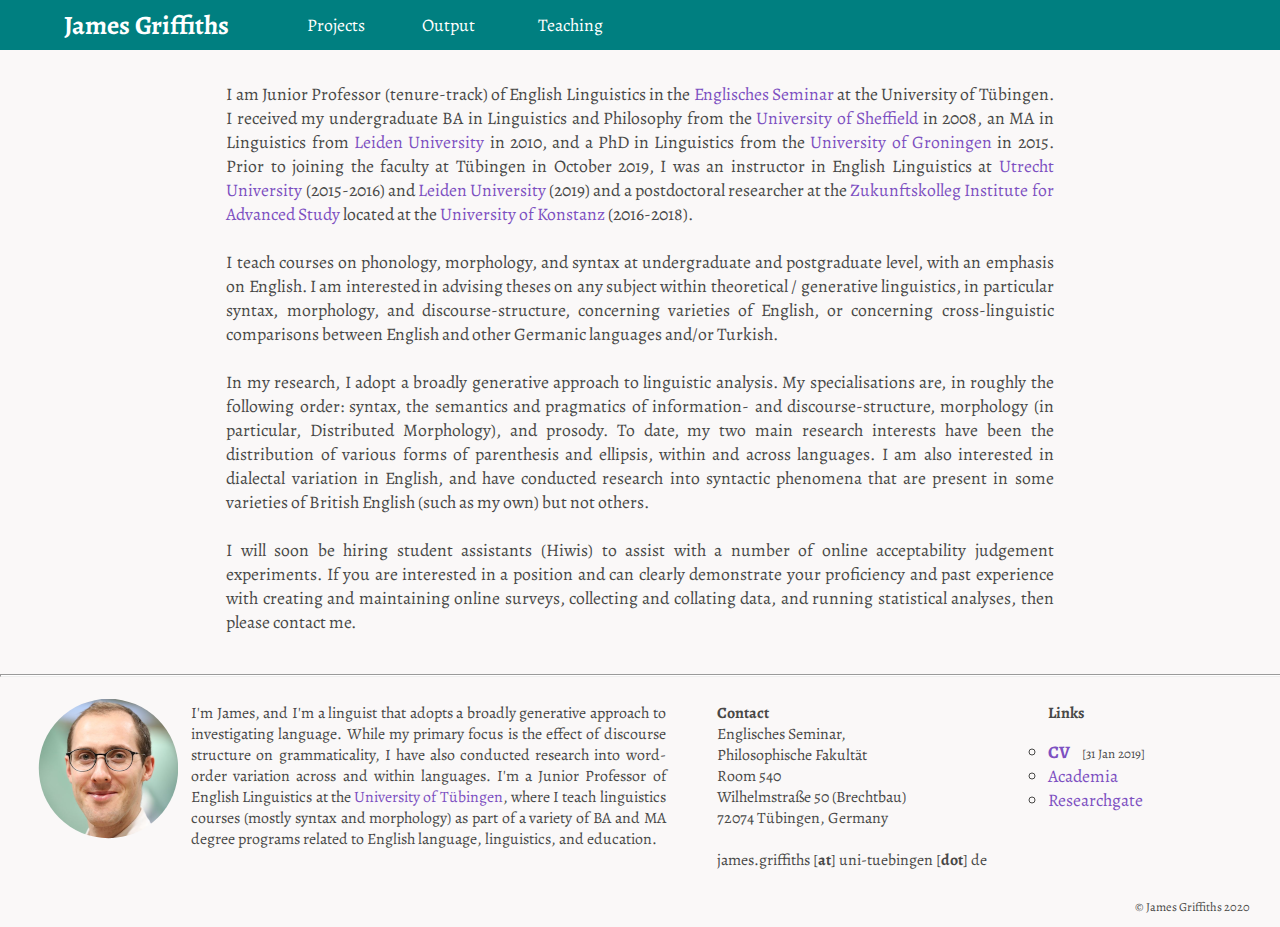
==== index.html @ 4652fc6c "Add files via upload" ====
<!DOCTYPE html>
<html>
<head>
<link rel='shortcut icon' href='favicon.ico' type='image/x-icon'/>

<script src="https://ajax.googleapis.com/ajax/libs/jquery/1.11.3/jquery.min.js"></script>
<script>
$(document).ready(function(){
$(".link").click(function()
{
if($('#'+$(this).attr('name')).is(':visible')){} 
else{
 $('div#container div').hide("slide");
    $('#'+$(this).attr('name')).show("slide"); window.scroll(0,$(this).offset().top);}   
});
$(".fold").click(function()
{
if($(this).next(".unfold").is(':visible')){ $(".unfold").hide("slide"); window.scroll(0,$(this).offset().top);}
else{
	$('.unfold').hide("slide");
	$(this).next(".unfold").show("slide"); window.scroll(0,$(this).offset().top);}
});
});
</script>

<meta http-equiv="Content-Type" content="text/html; charset=iso-8859-1">	
<meta name="description" content="James Griffiths, Linguist, University of T&uuml;bingen">
<meta name="viewport" content="width=device-width, initial-scale=1.0">
<title>James Griffiths - Linguist - University of T&uuml;bingen</title>
</head>
<link href='https://fonts.googleapis.com/css?family=Alegreya' rel='stylesheet' type='text/css'>
<link href="style.css" rel="stylesheet" type="text/css">
<body>

<div id="header">
	<div class="column name"><a class='link' name='intro' style="cursor:pointer"><b>James Griffiths</b></a></div>					
	<div class="column projects"><a class='link' name='projects' style="cursor:pointer">Projects</a></div>			
	<div class="column output"><a class="link" name='output' style="cursor:pointer">Output</a></div>
	<div class="column teaching"><a class='link' name='teaching' style="cursor:pointer">Teaching</a></div>	

</div> 

<div id="container">

<div id="intro">
<table height="50" cellpadding="10" width="70%" align="center">
	<tr>
		<td>
<p>
I am Junior Professor (tenure-track) of English Linguistics in the <a class="sup" href="https://uni-tuebingen.de/fakultaeten/philosophische-fakultaet/fachbereiche/neuphilologie/englisches-seminar/" target="_blank">Englisches Seminar</a> at the University of T&uuml;bingen. I received my undergraduate BA in Linguistics and Philosophy from the <a  class="sup" href="https://www.sheffield.ac.uk/english" target="_blank">University of Sheffield</a> in 2008, an MA in Linguistics from <a class="sup" href="https://www.universiteitleiden.nl/en/humanities/leiden-university-centre-for-linguistics" target="_blank">Leiden University</a> in 2010, and a PhD in Linguistics from the <a class="sup" href="https://www.rug.nl/research/clcg/" target="_blank">University of Groningen</a> in 2015. Prior to joining the faculty at T&uuml;bingen in October 2019, I was an instructor in English Linguistics at <a class="sup" href="https://www.uu.nl/en/research/languages-and-cultures/english-language-and-culture" target="_blank">Utrecht University</a> (2015-2016) and <a class="sup" href="https://www.universiteitleiden.nl/en/humanities/leiden-university-centre-for-linguistics" target="_blank">Leiden University</a> (2019) and a postdoctoral researcher at the <a class="sup" href="https://www.uni-konstanz.de/zukunftskolleg/" target="_blank">Zukunftskolleg Institute for Advanced Study</a> located at the <a class="sup" href="https://www.ling.uni-konstanz.de/en/" target="_blank">University of Konstanz</a> (2016-2018).
<br><br>
I teach courses on phonology, morphology, and syntax at undergraduate and postgraduate level, with an emphasis on English. I am interested in advising theses on any subject within theoretical / generative linguistics, in particular syntax, morphology, and discourse-structure, concerning varieties of English, or concerning cross-linguistic comparisons between English and other Germanic languages and/or Turkish.
<br><br>
In my research, I adopt a broadly generative approach to linguistic analysis. My specialisations are, in roughly the following order: syntax, the semantics and pragmatics of information- and discourse-structure, morphology (in particular, Distributed Morphology), and prosody. To date, my two main research interests have been the distribution of various forms of parenthesis and ellipsis, within and across languages. I am also interested in dialectal variation in English, and have conducted research into syntactic phenomena that are present in some varieties of British English (such as my own) but not others.
<br><br>
I will soon be hiring student assistants (Hiwis) to assist with a number of online acceptability judgement experiments. If you are interested in a position and can clearly demonstrate your proficiency and past experience with creating and maintaining online surveys, collecting and collating data, and running statistical analyses, then please contact me.
</p>
		</td>
	</tr>
</table>
</div>

<div id="projects" style="display:none;">
<table height="50" cellpadding="10" width="70%" align="center">
	<tr>
		<td>
			<p>My published work is listed by topic below, and chronologically in the [<a class="link" name="output" style="cursor:pointer;"><b>Output</b></a>] section. <br>Comments on any uploaded material are always appreciated!</p>	
		<ul>
			<li>
			<p class="fold"><a>Appositives and discourse structure</a></p>
			<div class="unfold">
			<p>In my PhD thesis, I argued that appositives should not be treated as pragmatically distinct from their host clauses: they are neither conventionally implied nor convey inherent appositivity. I suggested instead that the interaction of discourse-update mechanisms and conversational time gives the false impression that appositives inherently "impose" themselves on the discourse. 
				This work was also presented at the <i>Redrawing Pragmasemantic Borders</i> conference in Groningen, and written up in an abbreviated form with <a class="sup" href="http://www.let.rug.nl/dvries/" target="_blank">Mark de Vries</a> (U Groningen).</p>
			<hr>
			<p class="ref"><b>Griffiths, J</b>. 2015. <a class="sup" href="https://www.rug.nl/research/portal/publications/on-appositives(100cf213-6ff2-4e5b-a9f5-53d64be88304).html" target="_blank"><i>On appositives</i></a>. Doctoral dissertation, University of Groningen. Utrecht: LOT Dissertation Series, no.389.</p>
			<p class="ref"><b>Griffiths, J</b>. <a class="sup" href="pragsem_griffiths.pdf" target="_blank">Appositives, two-utterance monologues, and different kinds of meaning</a>. Paper presented at <i>Redrawing Pragmasemantic Borders</i>. Groningen, March 2015.</p>
			<p class="ref"><b>Griffiths, J</b>. & <a class="sup" href="http://www.let.rug.nl/~dvries/" target="_blank">M. de Vries</a>. 2014. <a class="sup" href="https://www.academia.edu/10158697/Parenthesis_and_presupposition_in_discourse" target="_blank">Parenthesis and presupposition in discourse</a>. <i>Linguistics in the Netherlands</i> 31: 39-52.</p>
			<br>
			</div>
			</li>
		
			<li>
			<p class="fold"><a>Dialectal variation in English</a></p>
			<div class="unfold">
			<p>Since 2015, <a class="sup" href="http://www.craigsailor.net/" target="_blank">Craig Sailor</a> (U Troms&oslash;) and I have been investigating <i>prepositional object gaps</i> (POGs), a previously unreported English phenomenon that is only observed in certain British English dialects:</p> 
			<p class="ex">Canals always have bridges across _ in the Netherlands.</p>
			<p>The results of our preliminary investigations of this construction are reported in the work listed below. A more definitive syntactic analysis of POGs, which concludes that POGs arise from A-movement of the possessor (<i>canals</i> in the example above), is expected to be submitted for review in spring 2019.</p>
			<hr>
			<p class="ref"><b>Griffiths, J</b>. & <a class="sup" href="http://www.craigsailor.net/" target="_blank">C. Sailor</a>. 2015. <a class="sup" href="pobj_LIN_offprint.pdf" target="_blank">Prepositional object gaps in British English</a>. <i>Linguistics in the Netherlands</i> 32, 63-74.</p>
			<p class="ref"><a class="sup" href="http://www.craigsailor.net/" target="_blank">Sailor, C.</a> & <b>J. Griffiths</b>. 2017. <a class="sup" href="LSA_POGs.pdf" target="_blank">PPs with gaps in</a>. Paper presented at the <i>91st annual meeting of the Linguistic Society of America</i>. Austin, Jan 2017.</p>
			<p class="ref"><b>Griffiths, J</b> & <a class="sup" href="http://www.craigsailor.net/" target="_blank">C. Sailor</a>. <a class="sup" href="LAGB[final].pptx" target="_blank">PPs with gaps in</a>. Paper presented at the <i>Annual Meeting of Linguistics Association of Great Britain</i>, 2015. London, Sept 2015.</p>
			<br>
			</div>
			</li>
			
			<li>
			<p class="fold"><a>Ellipsis licensing via Spec-Head agreement<font size="2">&nbsp;&nbsp;&nbsp;&nbsp;[recent]</font></a></p>
			<div class="unfold">
			<p><a class="sup" href="http://www.nytud.hu/depts/tlp/mden_dikken/index.html" target="_blank">Marcel Den Dikken</a> and I conducted research into verb phrase ellipsis in English and uncovered novel data from rebinding configurations and from copular inversion, locative inversion, and <i>there</i>-existential constructions which support the once-popular proposal &mdash; most forcefully defended in Lobeck 1995 &mdash; that certain types of ellipsis must be syntactically licensed via the establishment of an agreement relation between an ellipsis-licensing head and a phrase in its specifier. The article that presents our results is currently under review for the OUP volume <i>The derivational timing of ellipsis</i>.</p>
			<hr>
			<p class="ref"><a class="sup" href="http://www.nytud.hu/depts/tlp/mden_dikken/index.html" target="_blank">Den Dikken, M.</a> & <b>J. Griffiths</b>. 2018. Ellipsis and spec-head agreement. Under review for G. G&uuml;ne&#351; & A. Lipt&aacute;k (eds.), <i>The derivational timing of ellipsis</i> (Oxford Studies in Theoretical Linguistics). Oxford: Oxford University Press.</p>
			<br>
			</div>
			</li>

			<li>
			<p class="fold"><a>Fragments and PF-deletion</a></p>
			<div class="unfold">
			<p>Adopting the predominant 'silent structure' approach to fragmentary responses, <a class="sup" href="http://www.hum.leiden.edu/lucl/organisation/members/liptakak.html" target="_blank">Anik&oacute; Lipt&aacute;k</a> (U Leiden) and I argued against <a class="sup" href="http://home.uchicago.edu/merchant/pubs/fragments.pdf" target="_blank">Merchant's (2004)</a> analysis of declarative fragments as targeting a distinct functional projection to their <i>wh</i>-counterparts. Instead, we showed that (i) island effects &mdash; which motivated Merchant's original distinction &mdash; track contrastivity, and that (ii) an analysis that invokes LF parallelism captures the relevant data in simpler manner.</p>
			<p><a class="sup" href="http://www.let.rug.nl/dvries/" target="_blank">Mark de Vries</a> (U Groningen) and I also used the silent structure approach to fragmentary responses to support the hypothesis that appositive relative clauses are syntactically connected to their host clauses. Our argument, which was outlined in an <i>LI</i> squib, revolved around the distribution of fragment answers to which appositive relative clauses attach:</p>
			<table style="font-style:italic;padding-right:10px">
			<tr><td width="30px"></td>	<td>A:</td>	<td>Whose computer did Mary use?</td></tr>
			<tr><td width="30px"></td>	<td>B:</td>	<td>John's, which crashes all the time.</td></tr>
			</table>
			<hr>
			<p class="ref"><b>Griffiths, J</b>. & <a class="sup" href="http://www.let.rug.nl/~dvries/" target="_blank">M. de Vries</a>. 2019.  <a class="sup" href="http://ling.auf.net/lingbuzz/003553" target="_blank">Parenthesis: syntactic integration or orphanage? A rejoinder to Ott 2016</a>. <i>Linguistic Inquiry</i> 50(3): 609-629.</p>
			<p class="ref"><b>Griffiths, J</b>. & <a class="sup" href="http://www.hum.leiden.edu/lucl/organisation/members/liptakak.html" target="_blank">A. Lipt&aacute;k</a>. 2014. <a class="sup" href="https://www.researchgate.net/publication/263510848_Contrast_and_Island_Sensitivity_in_Clausal_EllipsisContrast" target="_blank">Contrast and island sensitivity in clausal ellipsis</a>. <i>Syntax</i> 17(3): 189-234.</p>
			<p class="ref"><b>Griffiths, J</b>. & <a class="sup" href="http://www.let.rug.nl/~dvries/" target="_blank">M. de Vries</a>. 2013. <a class="sup" href="https://www.researchgate.net/publication/264595530_The_Syntactic_Integration_of_Appositives_Evidence_from_Fragments_and_Ellipsis" target="_blank">The syntactic integration of appositives: evidence from fragments and ellipsis</a>. <i>Linguistic Inquiry</i> 44(2): 332-344.</p>
			<p class="ref"><b>Griffiths, J</b>. & <a class="sup" href="http://www.hum.leiden.edu/lucl/organisation/members/liptakak.html">A. Lipt&aacute;k</a>. <a class="sup" href="FragmentsandislandsNov11.ppt" target="_blank">Contrastivity in island repair: an argument for parallelism</a>. Paper presented at <i>Islands in Contemporary Linguistic Theory</i>. Vitoria-Gasteiz, Nov 2011.<font size="2">&nbsp;&nbsp;&nbsp;&nbsp;[<a class="sup" href="http://www.youtube.com/watch?v=Dw1vQiSUrcg/" target="_blank">video!</a>]</font></p>
			<br>
			</div>
			</li>

			<li>
			<p class="fold"><a>History of generative linguistics</a><font size="2">&nbsp;&nbsp;&nbsp;&nbsp;[recent]</font></p>
			<div class="unfold">
			<p>I have recently put my ongoing interest in the history and development of generative linguistics to good use by contributing a short chapter on the enduring discoveries of generative syntax to an edited volume on Chomsky's legacy. This work was conducted jointly with <a class="sup" href="https://www.lisacheng.nl/" target="_blank">Lisa Cheng</a>.</p>
			<hr>
			<p class="ref"><a class="sup" href="https://www.lisacheng.nl/" target="_blank">Cheng, L. L.-S.</a> & <b>J. Griffiths</b>. 2020. The enduring discoveries of generative syntax. To appear in T. Lohndal (ed.), <i>Blackwell Companion to Chomsky</i>. Oxford: Wiley-Blackwell.</p>
			<br>
			</div>
			</li>

			<li>
			<p class="fold"><a>MaxElide</a><font size="2">&nbsp;&nbsp;&nbsp;&nbsp;[recent]</font></p>
			<div class="unfold">
			<p>As part of my European Commission-funded postdoctoral project <i>Fragments of discourse</i> (Marie Curie COFUND), I have conducted research that shows that there exist no transderivational constraints that conspire to favour the ellipsis of larger domains over the ellipsis of smaller ones. I have demonstrated that analyses that suggest otherwise (i.e. theories which adopt a 'MaxElide' rule) both over and undergenerate elliptical utterances. I claim that so-called 'MaxElide effects' are reflexes of straightforward semantic licensing effects on ellipsis, which renders any appeal to a MaxElide rule unnecessary. This research highlights the need to distinguish between the identity conditions on clausal ellipsis (sluicing, fragments) and other forms of ellipsis (verb phrase ellipsis, nominal ellipsis, etc.)</p>
			<hr>
			<p class="ref"><b>Griffiths, J</b>. 2019. <a class="sup" href="http://ling.auf.net/lingbuzz/003840" target="_blank">Beyond MaxElide: An investigation of A'-movement from elided phrases</a>. <i>Linguistic Inquiry</i> 50(3): 571-607.</p>
			<p class="ref"><b>Griffiths, J</b>. 2019. <a class="sup" href="https://septentrio.uit.no/index.php/nordlyd/article/view/4193" target="_blank">Revisiting rebinding: An alternative to MaxElide</a>. <i>Nordlyd</i> 43(1): 31-34. <i>GLOW Short Report Proceedings</i>.</p>
			<p class="ref"><b>Griffiths, J</b>. 2017. <a class="sup" href="Maxelide_glow_40.pdf" target="_blank">Beyond MaxElide: A&#8242;-extraction from ellipsis sites</a>. Paper presented at the <i>Generative Linguistics in the Old World (GLOW) 40</i>. Leiden, March 2017.</p>
			<br>
			</div>
			</li>
				
			<li><p class="fold"><a>Parenthetical verbs</a></p> 
			<div class="unfold">
			<p>During my PhD, I explored the extent to which the discursive function of <i>Parenthetical Verb Constructions</i>, such as <i>I think</i> in <i>'John, I think, will be late'</i>), is a reflection of their syntax.</p> 
			<p>I concluded that the differing functions of the PVCs in the examples below &mdash; i.e. as having an interpretative effect on the whole host clause in the first example, but only on a subconstituent in the second &mdash; arise from the fact that the two sentences fit radically different syntactic schemata.</p> 
			<p class="ex">John is, I think, going to Chicago.</p>
			<p class="ex">John is going to I think Chicago.</p>
			<p>I claimed that the first PVC is merely a disjunct insertion, while the second PVC is actually a reduced 'Horn-Amalgam':</p>
			<p class="ex">John is going to I think (it is) Chicago.</p>
			<p>In similar research, I concluded that the dissimilar syntactic schemata attributed to <i>comment</i> and <i>report</i> PVCs since <a class="sup" href="https://books.google.nl/books?hl=en&lr=&id=JsWBAh08nLsC&oi=fnd&pg=PA169&dq=tanya+reinhart+essays+on+deixis&ots=VOECnLGU_o&sig=rxa4p-dWmvZfEWJe6lGEr_mFCno#v=onepage&q=tanya%20reinhart%20essays%20on%20deixis&f=false" target="_blank">Reinhart (1982)</a> are unnecessary, and that the differing properties displayed by these utterances can instead be attributed to the interaction between deixis-shift and the (non-)demonstrative illocutionary force borne by the host clauses.</p>
			<p class="ex">Bob will, I think, get the job.</p>
			<p class="ex">He will, thought Bob to himself, get the job.</p>
			<hr>
			<p class="ref"><b>Griffiths, J</b>. 2015. <a class="sup" href="http://ling.auf.net/lingbuzz/002163" target="_blank">Parenthetical verb constructions, fragment answers, and constituent modification</a>. <i>Natural Language and Linguistic Theory</i> 33(1): 191-229.</p>
			<p class="ref"><b>Griffiths, J</b>. 2015. <a class="sup" href="https://www.academia.edu/4037980/Speaker_and_quote_reduced_parenthetical_clauses" target="_blank">Speaker and quote reduced parenthetical clauses</a>. In S. Schneider, J. Glikman & M. Azanzi (eds.), <i>Parenthetical Verbs</i>. De Gruyter Linguistische Arbeiten 557. Berlin: Mouton De Gruyter, 71-102.</p>
			<br>
			</div>
			</li>
				
			<li><p class="fold"><a>Reformulative apposition</a></p>
			<div class="unfold">I argued in my PhD thesis and subsequent work that reformulative appositions, such as <i>perplexes</i> in the example below, are coordinated with their anchors (i.e. <i>confusticates</i>) in a regular, low manner.</p> 
			<p class="ex">Bren confusticates, i.e. perplexes, Swantje.</p>
			<p>This conclusion opposes the 'clausal ellipsis' approach to reformulative apposition, which treats reformulative appositions as remnants in elliptical clauses. I have provided abundant evidence against this alternative approach.</p>
			<p class="ex">Bren confusticates, i.e. <del>Bren</del> perplexes <del>Swantje</del>, Swantje.<p>	
			<hr>
			<p class="ref"><b>Griffiths, J</b>. 2015. <a class="sup" href="https://www.rug.nl/research/portal/publications/on-appositives(100cf213-6ff2-4e5b-a9f5-53d64be88304).html" target="_blank"><i>On appositives</i></a>. Doctoral dissertation, University of Groningen. Utrecht: LOT Dissertation Series, no.389.</p>
			<p class="ref"><b>Griffiths, J</b>. 2015. <a class="sup" href="http://ling.auf.net/lingbuzz/002668" target="_blank">Reformulative appositions and clausal ellipsis</a>. <i>Lingua</i> 165: 70-91. [<i>pre-zombification</i>]</p>
			<p class="ref"><b>Griffiths, J</b>. <a class="sup" href="two_types_apps_handout.pdf" target="_blank">Two types of apposition</a>. Paper presented at <i>Outside the clause</i>. Vienna, July 2014.</p>
			<br>
			</div>
			</li>
			
			<li>
			<p class="fold"><a>Reprise fragments</a><font size="2">&nbsp;&nbsp;&nbsp;&nbsp;[recent]</font></p>
			<div class="unfold">
			<p>As part of a collaborative enterprise between my postdoctoral project <i>Fragments of discourse</i> and the project <a class="sup" href="http://www.hum.leiden.edu/lucl/research/research-projects/ellipsis-licensing-beyond-syntax.html" target="blank"><i>Ellipsis licensing beyond syntax</i></a> (hosted at U Leiden), <a class="sup" href="http://www.hum.leiden.edu/lucl/organisation/members/gunesg.html" target="_blank">G&uuml;liz G&uuml;ne&#351</a>, <a class="sup" href="http://www.hum.leiden.edu/lucl/organisation/members/liptakak.html" target="_blank">Anik&oacute; Lipt&aacute;k</a>, and I have conducted the first cross-linguistic Minimalist investigation of <i>reprise fragments</i>. 
			We show that the properties exhibited by reprise fragments can only be modelled under an 'in-situ' approach to clausal ellipsis. To account for the differing locality constraints on reprise fragments observed across languages, which offer and then defend a theory in which ellipsis is licensed by a <b>syntactically derived</b> question under discussion (QUD).</p> 
			<hr>
			<p class="ref"><b>Griffiths, J</b>, <a class="sup" href="http://www.hum.leiden.edu/lucl/organisation/members/gunesg.html" target="_blank">G&uuml;ne&#351, G.</a> and <a class="sup" href="http://www.hum.leiden.edu/lucl/organisation/members/liptakak.html" target="_blank">A. Lipt&aacute;k</a>. 2017. Echo fragments. Paper presented at <i>Workshop 6 (Approaches to Fragments and ellipsis in spoken and written English) of the 7th Biennial International Conference on the Linguistics of Contemporary English </i>. Vigo, 09/17.</p>
			<p class="ref"><b>Griffiths, J</b>, <a class="sup" href="http://www.hum.leiden.edu/lucl/organisation/members/gunesg.html" target="_blank">G&uuml;ne&#351, G.</a> and <a class="sup" href="http://www.hum.leiden.edu/lucl/organisation/members/liptakak.html" target="_blank">A. Lipt&aacute;k</a>. 2018. <a class="sup" href="reprise_frags_dgfs40.pdf" target="blank">A Minimalist approach to Reprise Fragments</a>. Paper presented at the annual meeting of the <i>Deutschen Gesellschaft f&uuml;r Sprachwissenschaft</i>. Stuttgart, 03/18.</p>
			<br>
			</div>
			</li>
			
<li>
			<p class="fold"><a>Syntactically derived QUDs</a><font size="2">&nbsp;&nbsp;&nbsp;&nbsp;[recent]</font></p>
			<div class="unfold">
			<p>As part of my European Commission-funded postdoctoral project <i>Fragments of discourse</i> (Marie Curie COFUND), I developed a theory of clausal ellipsis within the broader 'silent structure' framework that accounts for the A&prime;-movement properties of fragments without postulating that fragments themselves undergo A&prime;-movement. In an article published in <i>Glossa</i>, I motivated the idea that clausal ellipsis must be licensed by a pragmatically prominent question (a <i>QUD</i>), which is accommodated by the listener whenever the explicitly-uttered antecedent expression is not a question. Furthermore, I claimed that this accommodation procedure is syntactically determined, meaning that an implicit question Q is only available to license clausal ellipsis in a language L if Q is syntactically well-formed in L. In short, I motivate the idea that clausal ellipsis must be derived from a <b>syntactically derived QUD</b>. Adopting this idea allows one to utilise a sufficiently restricted in-situ approach to clausal ellipsis, which is superior to the standard 'move-and-delete' approach in that it avoids postulating the existence of exceptional, ellipsis-driven movement and it handles the cross-linguistic distrubution of fragments in a more flexible way.
</p>
			<hr>
			<p class="ref"><b>Griffiths, J</b>. 2019. <a class="sup" href="https://www.glossa-journal.org/articles/10.5334/gjgl.653/" target="_blank">A Q-based approach to clausal ellipsis: Deriving the preposition stranding and island sensitivity generalisations without movement</a>. <i>Glossa: A Journal of General Linguistics</i>, 4(1), 12. doi.org/10.5334/gjgl.653</p>
			<br>
			</div>
			</li>

			<li><p class="fold"><a>Turkish <i>ki</i></a></p>
			<div class="unfold"><p><a class="sup" href="http://www.hum.leiden.edu/lucl/organisation/members/gunesg.html" target="_blank">G&uuml;liz G&uuml;ne&#351</a> (U Leiden) and I have re-examined Turkish <i>ki</i>, a morpheme loaned from Persian that the traditional literature assumes is employed in Turkish as a finite complementiser and an introducer of appositive relative clauses.</p>
			<table width="50%" style="font-style:italic;padding-right:10px">
			<tr><td width="30px"></td>	<td>Adem</td>	<td>san-&#305;yor</td>												<td><b>ki</b></td>		<td>Havva</td>	<td>elma-y&#305;</td>												<td>ye-di</td></tr>
			<tr><td width="30px"></td>	<td>Adem</td> 	<td>believe-<font style="font-variant:small-caps">prog</font></td>	<td><b>ki</b></td>		<td>Havva</td>	<td>apple-<font style="font-variant:small-caps">acc</font></td>		<td>eat-<font style="font-variant:small-caps">pst</font></td></tr>
			<tr><td width="30px"></td>  <td colspan="6">"Adem believes that Havva ate the apple."</td></tr>
			</table>
			<br>
			<table width="70%" style="font-style:italic;padding-right:10px">
			<tr><td width="30px"></td>	<td>Ali</td>	<td>Bey,</td>	<td><b>ki</b></td>		<td>evil</td>		<td>bir</td>	<td>adam-d&#305;r,</td>											<td>Mine-yi</td>												<td>taciz</td>		<td>et-ti.</td></tr>
			<tr><td width="30px"></td>	<td>Ali</td> 	<td>Mr.</td>	 <td><b>ki</b></td>		<td>married</td>	<td>a</td>		<td>man-<font style="font-variant:small-caps">cop</font></td>	<td>Mine-<font style="font-variant:small-caps">acc</font></td>	<td>harassment</td>	<td>make-<font style="font-variant:small-caps">pst</font></td></tr>
			<tr><td width="30px"></td>  <td colspan="9">"Mr. Ali, who is a married man, harrassed Mine."</td></tr>
			</table>
			<p>The results of a thorough syntactic and prosodic examination revealed that the assumptions of the traditional literature are false, and that <i>ki</i> is used in Turkish as a marker of parenthetical adjunction or coordination. This conclusion provides cross-linguistic support for idea that appositive/parenthetical elements fall into two superordinate natural classes &mdash; those that are adjoined to their hosts, and those that are coordinated with them (see <a class="sup" href="https://www.rug.nl/research/portal/publications/on-appositives(100cf213-6ff2-4e5b-a9f5-53d64be88304).html" target="_blank">Griffiths 2015</a> and <a class="sup" href="two_types_apps_handout.pdf" target="_blank">here</a> for more on this division).</p>
			<hr>
			<p class="ref"><b>Griffiths, J</b>. & <a class="sup" href="http://www.hum.leiden.edu/lucl/organisation/members/gunesg.html" target="_blank">G. G&uuml;ne&#351</a>. 2014. <a class="sup" href="https://www.academia.edu/4037967/Ki_issues_in_Turkish_Parenthetical_coordination_and_adjunction" target="_blank"><i>Ki</i> issues in Turkish: Parenthetical coordination and adjunction</a>. In M. E. Kluck, D. Ott & M. de Vries (eds.), <i>Parenthesis and Ellipsis: Cross-Linguistic and Theoretical Perspectives</i>. Berlin: Mouton de Gruyter, 173-217.</p>
			<p class="ref"><b>Griffiths, J</b>. & <a class="sup" href="http://www.hum.leiden.edu/lucl/organisation/members/gunesg.html" target="_blank">G. G&uuml;ne&#351</a>. <a class="sup" href="notes_on_ki.pdf" target="_blank">Notes on <i>ki</i></a>. Paper presented at the <i>S-Circle's Parentheticals workshop</i>. Santa Cruz, April 2013.</p>
			<br>
			</div>
			</li>
			
		</ul>
		</td>
	</tr>
</table>
</div>

<div id="output" style="display:none;">
<table height="50" width="70%" align="center" style="margin-top: 1px; border:0">
	<tr><td width="3%"></td>
		<td>	
			<p style="font-size:18pt"><i>~ Monographs ~</i></p>
			<p class="ref"><b>Griffiths, J</b>. 2015. <a class="sup" href="https://www.rug.nl/research/portal/publications/on-appositives(100cf213-6ff2-4e5b-a9f5-53d64be88304).html" target="_blank"><i>On appositives</i></a>. Doctoral dissertation, University of Groningen. Utrecht: LOT Dissertation Series, no.389.</p>
			<br>
			<p style="font-size:18pt"><i>~ Articles ~</i></p>
			<p class="ref"><b>Griffiths, J</b>. 2019. <a class="sup" href="http://ling.auf.net/lingbuzz/003840" target="_blank">Beyond MaxElide: An investigation of extraction out of ellipsis domains</a>. <i>Linguistic Inquiry</i> 50(3): 571-607.</p>
			<p class="ref"><b>Griffiths, J</b>. & <a class="sup" href="http://www.let.rug.nl/~dvries/" target="_blank">M. de Vries</a>. 2019.  <a class="sup" href="http://ling.auf.net/lingbuzz/003553" target="_blank">Parenthesis: syntactic integration or orphanage? A rejoinder to Ott 2016</a>. <i>Linguistic Inquiry</i> 50(3): 609-629. </p>
			<p class="ref"><b>Griffiths, J</b>. 2019. <a class="sup" href="https://www.glossa-journal.org/articles/10.5334/gjgl.653/" target="_blank">A Q-based approach to clausal ellipsis: Deriving the preposition stranding and island sensitivity generalisations without movement</a>. <i>Glossa: A Journal of General Linguistics</i>, 4(1), 12. doi.org/10.5334/gjgl.653</p>
			<p class="ref"><b>Griffiths, J</b>. 2019. <a class="sup" href="https://septentrio.uit.no/index.php/nordlyd/article/view/4193" target="_blank">Revisiting rebinding: An alternative to MaxElide.</a> <i>Nordlyd</i> 43(1): 31-43. <i>GLOW Short Report Proceedings</i>.</p>
			<p class="ref"><b>Griffiths, J</b>. & <a class="sup" href="http://www.craigsailor.net/" target="_blank">C. Sailor</a>. 2015. <a class="sup" href="pobj_LIN_offprint.pdf" target="_blank">Prepositional object gaps in British English</a>. <i>Linguistics in the Netherlands</i> 32, 63-74.</p>
			<p class="ref"><b>Griffiths, J</b>. 2015. <a class="sup" href="http://ling.auf.net/lingbuzz/002163" target="_blank">Parenthetical verb constructions, fragment answers, and constituent modification</a>. <i>Natural Language and Linguistic Theory</i> 33(1): 191-229.</p>
			<p class="ref"><b>Griffiths, J</b>. 2015. <a class="sup" href="http://ling.auf.net/lingbuzz/002668" target="_blank">Reformulative appositions and clausal ellipsis</a>. <i>Lingua</i> 165: 70-91. [<i>pre-zombification</i>]</p>
			<p class="ref"><b>Griffiths, J</b>. & <a class="sup" href="http://www.hum.leiden.edu/lucl/organisation/members/liptakak.html" target="_blank">A. Lipt&aacute;k</a>. 2014. <a class="sup" href="https://www.researchgate.net/publication/263510848_Contrast_and_Island_Sensitivity_in_Clausal_EllipsisContrast" target="_blank">Contrast and island sensitivity in clausal ellipsis</a>. <i>Syntax</i> 17(3): 189-234.</p>
			<p class="ref"><b>Griffiths, J</b>. & <a class="sup" href="http://www.let.rug.nl/~dvries/" target="_blank">M. de Vries</a>. 2014. <a class="sup" href="https://www.academia.edu/10158697/Parenthesis_and_presupposition_in_discourse" target="_blank">Parenthesis and presupposition in discourse</a>. <i>Linguistics in the Netherlands</i> 31: 39-52.</p>
			<p class="ref"><b>Griffiths, J</b>. & <a class="sup" href="http://www.let.rug.nl/~dvries/" target="_blank">M. de Vries</a>. 2013. <a class="sup" href="https://www.researchgate.net/publication/264595530_The_Syntactic_Integration_of_Appositives_Evidence_from_Fragments_and_Ellipsis" target="_blank">The syntactic integration of appositives: evidence from fragments and ellipsis</a>. <i>Linguistic Inquiry</i> 44(2): 332-344.</p>
			<br>
			<p style="font-size:18pt"><i>~ Chapters in edited volumes ~</i></p>
			<p class="ref"><a class="sup" href="https://www.lisacheng.nl/" target="_blank">Cheng, L. L.-S.</a> & <b>J. Griffiths</b>. 2020. The enduring discoveries of generative syntax. To appear in T. Lohndal (ed.), <i>Blackwell Companion to Chomsky</i>. Oxford: Wiley-Blackwell.</p>
			<p class="ref"><a class="sup" href="http://www.nytud.hu/depts/tlp/mden_dikken/index.html" target="_blank">Den Dikken, M.</a> & <b>J. Griffiths</b>. 2018. English VP ellipsis in Unusual Subject configurations: Reviving the Spec-Head agreement approach. Under review for G. G&uuml;ne&#351; & A. Lipt&aacute;k (eds.), <i>The derivational timing of ellipsis</i> (Oxford Studies in Theoretical Linguistics). Oxford: Oxford University Press.</p>
			<p class="ref"><b>Griffiths, J</b>. 2015. <a class="sup" href="https://www.academia.edu/4037980/Speaker_and_quote_reduced_parenthetical_clauses" target="_blank">Speaker and quote reduced parenthetical clauses</a>. In S. Schneider, J. Glikman & M. Azanzi (eds.), <i>Parenthetical Verbs</i> (Linguistische Arbeiten series, no. 557). Berlin: Mouton De Gruyter, 71-102.</p>
			<p class="ref"><b>Griffiths, J</b>. & <a class="sup" href="http://www.hum.leiden.edu/lucl/organisation/members/gunesg.html" target="_blank">G. G&uuml;ne&#351;</a>. 2014. <a class="sup" href="https://www.academia.edu/4037967/Ki_issues_in_Turkish_Parenthetical_coordination_and_adjunction" target="_blank"><i>Ki</i> issues in Turkish: Parenthetical coordination and adjunction</a>. In M. E. Kluck, D. Ott & M. de Vries (eds.), <i>Parenthesis and Ellipsis: Cross-Linguistic and Theoretical Perspectives</i> (Studies in Generative Grammar series, no. 121). Berlin: Mouton de Gruyter, 173-217.</p>
			<br>
			<p style="font-size:18pt"><i>~ Selected presentations ~</i></p>
			<p class="ref"><b>Griffiths, J</b>, <a class="sup" href="http://www.hum.leiden.edu/lucl/organisation/members/gunesg.html" target="_blank">G&uuml;ne&#351;, G.</a> and <a class="sup" href="http://www.hum.leiden.edu/lucl/organisation/members/liptakak.html" target="_blank">A. Lipt&aacute;k</a>. <a class="sup" href="reprise_frags_dgfs40.pdf" target="blank">A Minimalist approach to Reprise Fragments</a>. Paper presented at the annual meeting of the <i>Deutschen Gesellschaft f&uuml;r Sprachwissenschaft</i>. Stuttgart, March 2018.</p>
			<p class="ref"><b>Griffiths, J</b>. <a class="sup" href="Maxelide_glow_40.pdf" target="_blank">Beyond MaxElide: A&#8242;-extraction from ellipsis sites</a>. Paper presented at the <i>Generative Linguistics in the Old World (GLOW) 40</i>. Leiden, March 2017.</p>
			<p class="ref"><a class="sup" href="http://www.craigsailor.net/" target="_blank">C. Sailor</a> & <b>J. Griffiths</b>. <a class="sup" href="LSA_POGs.pdf" target="_blank">PPs with gaps in</a>. Paper presented at the <i>91st annual meeting of the Linguistic Society of America</i>. Austin, January 2017.</p>		
			<p class="ref"><b>Griffiths, J</b> & <a class="sup" href="http://www.craigsailor.net/" target="_blank">C. Sailor</a>. <a class="sup" href="LAGB[final].pptx" target="_blank">PPs with gaps in</a>. Paper presented at the <i>Annual Meeting of Linguistics Association of Great Britain</i>, 2015. London, Sept 2015.</p>
			<p class="ref"><b>Griffiths, J</b>. <a class="sup" href="pragsem_griffiths.pdf" target="_blank">Appositives, two-utterance monologues, and different kinds of meaning</a>. Paper presented at <i>Redrawing Pragmasemantic Borders</i>. Groningen, March 2015.</p>
			<p class="ref"><b>Griffiths, J</b>. <a class="sup" href="two_types_apps_handout.pdf" target="_blank">Two types of apposition</a>. Paper presented at <i>Outside the clause</i>. Vienna, July 2014.</p>
			<p class="ref"><b>Griffiths, J</b>. & <a class="sup" href="http://www.hum.leiden.edu/lucl/organisation/members/gunesg.html" target="_blank">G. G&uuml;ne&#351;</a>. <a class="sup" href="notes_on_ki.pdf" target="_blank">Notes on <i>ki</i></a>. Paper presented at the <i>S-Circle's Parentheticals workshop</i>. Santa Cruz, April 2013.</p>
			<p class="ref"><b>Griffiths, J</b>. & <a class="sup" href="http://www.hum.leiden.edu/lucl/organisation/members/liptakak.html">A. Lipt&aacute;k</a>. <a class="sup" href="FragmentsandislandsNov11.ppt" target="_blank">Contrastivity in island repair: an argument for parallelism</a>. Paper presented at <i>Islands in Contemporary Linguistic Theory</i>. Vitoria-Gasteiz, Nov 2011.<font size="2">&nbsp;&nbsp;&nbsp;&nbsp;[<a class="sup" href="http://www.youtube.com/watch?v=Dw1vQiSUrcg/" target="_blank">video!</a>]</font></p>
		</td> 
	</tr>
</table>
</div>

<div id="teaching" style="display:none;">
<table height="50" cellpadding="10" width="70%" align="center" style="margin-top: 10px; border:0">
	<tr>
		<td style="border:0">
				<ul>
					<li><b>Convenor, designer & instructor; Introduction to English Syntax</b><font size="2">&nbsp;&nbsp;&nbsp;&nbsp;[Summersemester, 2019-20]</font><br>
					<font size="3">Proseminar (block course). Englisches Seminar, T&uuml;bingen University</font></li><br>
					<li><b>Convenor, designer & instructor; Introduction to Morphology</b><font size="2">&nbsp;&nbsp;&nbsp;&nbsp;[Summersemester, 2019-20]</font><br>
					<font size="3">Proseminar (block course). Englisches Seminar, T&uuml;bingen University</font></li><br>
					<li><b>Convenor, designer & instructor; Ellipsis & Reduced Registers</b><font size="2">&nbsp;&nbsp;&nbsp;&nbsp;[Wintersemester, 2019-20]</font><br>
					<font size="3">Hauptseminar (block course). Englisches Seminar, T&uuml;bingen University</font></li><br>
					<li><b>Convenor, designer & instructor; Syntax I</b><font size="2">&nbsp;&nbsp;&nbsp;&nbsp;[Blocks 3&4, 2018-19]</font><br>
					<font size="3">First year undergraduate course in syntactic theory. Linguistics Department, Leiden University</font></li><br>			
					<li><b>Convenor & instructor; Linguistics 2: The syntax of English</b><font size="2">&nbsp;&nbsp;&nbsp;&nbsp;[Blocks 3&4, 2018-19]</font><br>
					<font size="3">First year undergraduate course in English syntax. English Department, Leiden University</font></li><br>
					<li><b>Instructor; Linguistics 3: English syntax and syntactic argumentation</b><font size="2">&nbsp;&nbsp;&nbsp;&nbsp;[Blocks 1&2, 2018-19]</font><br>
					<font size="3">Second year undergraduate course in English syntax. English Department, Leiden University</font></li><br>
					<li><b>Convenor, designer & instructor; Linguistics 5: English word and sentence structure</b><font size="2">&nbsp;&nbsp;&nbsp;&nbsp;[Blocks 1&2, 2018-19]</font><br>
					<font size="3">Third year undergraduate course in English morphology and syntax. English Department, Leiden University</font></li><br>
					<li><b>Convenor, designer & instructor; SHE III: Ellipsis and related topics</b><font size="2">&nbsp;&nbsp;&nbsp;&nbsp;[Summersemester, 2017-18]</font><br>
					<font size="3">Third year undergraduate course in English grammar for English teacher-training. Linguistics Department, Konstanz University</font></li><br>
					<li><b>Convenor, designer & instructor;  Morphology II</b><font size="2">&nbsp;&nbsp;&nbsp;&nbsp;[Summersemester, 2017-18]</font><br>
					<font size="3">Second year undergraduate course in morphology. Linguistics Department, Konstanz University</font></li><br>
					<li><b>Convenor, designer & instructor; Syntax II</b><font size="2">&nbsp;&nbsp;&nbsp;&nbsp;[Wintersemester, 2017-18]</font><br>
					<font size="3">Second year undergraduate course in syntactic theory. Linguistics Department, Konstanz University</font></li><br>
					<li><b>Convenor, designer & instructor; Syntax III: Topics in Ellipsis</b><font size="2">&nbsp;&nbsp;&nbsp;&nbsp;[Wintersemester, 2016-17]</font><br>
					<font size="3">Master's course in syntactic theory. Linguistics Department, Konstanz University</font></li><br>
					<li><b>Instructor; Prescribing and Describing English: English Linguistics 2</b><font size="2">&nbsp;&nbsp;&nbsp;&nbsp;[Block 2/3, 2015-16]</font><br>
					<font size="3">First year undergraduate course in diachronic and synchronic English grammar. English Department, Utrecht University</font></li><br>
					<li><b>Instructor; Sound lab</b><font size="2">&nbsp;&nbsp;&nbsp;&nbsp;[Block 1/3, 2015-16]</font><br>
					<font size="3">First year undergraduate course in Phonetics and Phonology. English Department, Utrecht University</font></li><br>
					<li><b>Instructor; English Language and Linguistics</b><font size="2">&nbsp;&nbsp;&nbsp;&nbsp;[Block 1/3, 2015-16]</font><br>
					<font size="3">First year undergraduate minor course in English Linguistics. English Department, Utrecht University</font></li>
					
				
				</ul>
		</td>
	</tr>
</table>
</div>
</div>

<hr />
<div class="row">
<div class="column left"><img class="img-rounded" src="profilepic3.png">

<p class="about">I'm James, and I'm a linguist that adopts a broadly generative approach to investigating language. While my primary focus is the effect of discourse structure on grammaticality, I have also conducted research into word-order variation across and within languages. I'm a Junior Professor of English Linguistics at the<a class="sup" href="https://uni-tuebingen.de/en/faculties/faculty-of-humanities/departments/modern-languages/englisches-seminar" target="_blank"> University of T&uuml;bingen</a>, where I teach linguistics courses (mostly syntax and morphology) as part of a variety of BA and MA degree programs related to English language, linguistics, and education.</p>
		
</div>
<div class="column middle">

<p class="about"><b>Contact</b><br>
	Englisches Seminar, <br>
	Philosophische Fakult&auml;t<br>
	Room 540<br>
	Wilhelmstra&szlig;e 50 (Brechtbau)<br>
	72074 T&uuml;bingen, Germany<br><br>
	james.griffiths [<b>at</b>] uni-tuebingen [<b>dot</b>] de</p>

</div>
<div class="column right">

<p class="about"><b>Links</b><br>
	<ul>
	<li><a class="sup" href="CV-31Jan20.pdf"  target="_blank"><b>CV</b></a><font size="2">&nbsp;&nbsp;&nbsp;&nbsp;[31 Jan 2019]</font></li>
	<li><a class="sup" href="https://uu.academia.edu/JamesGriffiths" target="_blank">Academia</font></a></li>
	<li><a class="sup" href="https://www.researchgate.net/profile/James_Griffiths7" target="_blank">Researchgate</font></a></li>
	</ul>
</p>
</div>
</div>
<p style="margin-right:30px; text-align:right; font-size:0.7em">&copy; James Griffiths 2020</p>

<script type="text/javascript">
  var _gaq = _gaq || [];
  _gaq.push(['_setAccount', 'UA-40905921-1']);
  _gaq.push(['_trackPageview']);

  (function() {
    var ga = document.createElement('script'); ga.type = 'text/javascript'; ga.async = true;
    ga.src = ('https:' == document.location.protocol ? 'https://ssl' : 'http://www') + '.google-analytics.com/ga.js';
    var s = document.getElementsByTagName('script')[0]; s.parentNode.insertBefore(ga, s);
  })();

</script>
</body></html>
---- style.css ----
/*---- desktop ----*/

body{margin: 0; padding: 0; background-color:#FAF8F8; color:#484847; font-family: 'Alegreya', serif; font-size: 1.1em}
#header{background-color: #007f80; margin: 0; width: 100%; padding: 0; color: white; height:50px; vertical-align: middle}
#container{width:95%; height:inherit; margin:0 auto; padding:2px; background-color:#FAF8F8}
.row{width:95%, vertical-align: top}
.row:after {content: ""; display: table; clear: both}
.column{float: left; padding-left: 2%; padding-right: 2%}
.left{width: 50%}
.middle{width: 15%; min-width: 280px}
.right{width: 13%; min-width: 200px}
a.sup {text-decoration:none; color:#7D50C1; cursor:pointer}
a:hover {color:#007f80}
p{text-align: justify}
p.fold {cursor:pointer; font-size:1.3em; font-weight: bold}
p.ref {margin-left:.5in; text-indent:-.5in}
p.ex {text-indent:30px; font-style: italic}
p.about {font-size: 0.9em}
p.middle {text-align:left}
.name {padding-left: 5%; font-size: 1.5em; width: 15%; height: 50px; line-height: 50px; white-space: nowrap}
.projects {width: 5%; height: 50px; line-height: 50px; white-space: nowrap}
.output {width: 5%; height: 50px; line-height: 50px; white-space: nowrap}
.teaching {width: 5%; height: 50px; line-height: 50px; white-space: nowrap}
ul {list-style-type: circle; padding-left: 0}
hr { width:100%; height:1px; background: #fff }
.img-rounded {border-radius: 50%; float: left; padding: 2%}
.unfold {display:none}

/*---- mobile portrait ---- */

@media only screen and (max-width: 760px) and (orientation: portrait) {
body{margin: 0; padding: 0; background-color:#FAF8F8; color:#484847; font-family: 'Alegreya', serif; font-size: 1em}
#container{width:100%; height:inherit; margin:0 auto; padding:2px; background-color:#FAF8F8;float: left}
#header{background-color: #007f80; margin: 0; width: 100%; padding: 0; color: white; height:100px; vertical-align: middle}
.row{width:95%, vertical-align: top}
.column{float: left}
.left {width: 94%}
.middle{width: 50%}
.right{width: 40%}
.img-rounded {border-radius: 50%; float: left; padding: 2%; height: 150px}
p{text-align: left}
p.about {font-size: 0.9em; text-align: justify}
.name {font-size: 1.5em; width: 92%; height: 50px; line-height: 50px; white-space: nowrap; text-align: center}
.projects {padding-left: 12%; width: 25%; height: 50px; line-height: 50px; white-space: nowrap}
.output {width: 25%; height: 50px; line-height: 50px; white-space: nowrap}
.teaching {width: 25%; height: 50px; line-height: 50px; white-space: nowrap}
}

/*---- mobile landscape ---- */

@media only screen and (max-width: 760px) and (orientation: landscape) {
body{margin: 0; padding: 0; background-color:#FAF8F8; color:#484847; font-family: 'Alegreya', serif; font-size: 1em}
#container{width:100%; height:inherit; margin:0 auto; padding:2px; background-color:#FAF8F8}
#header{background-color: #007f80; margin: 0; width: 100%; padding: 0; color: white; height:50px; vertical-align: middle}
.left {width: 94%}
.middle{width: 50%}
.right{width: 40%}
.img-rounded {border-radius: 50%; float: left; padding: 2%; height: 150px}
.name {padding-left: 5%; font-size: 1.5em; width: 35%; height: 50px; line-height: 50px; white-space: nowrap}
.projects {width: 10%; height: 50px; line-height: 50px; white-space: nowrap}
.output {width: 10%; height: 50px; line-height: 50px; white-space: nowrap}
.teaching {width: 10%; height: 50px; line-height: 50px; white-space: nowrap}
}
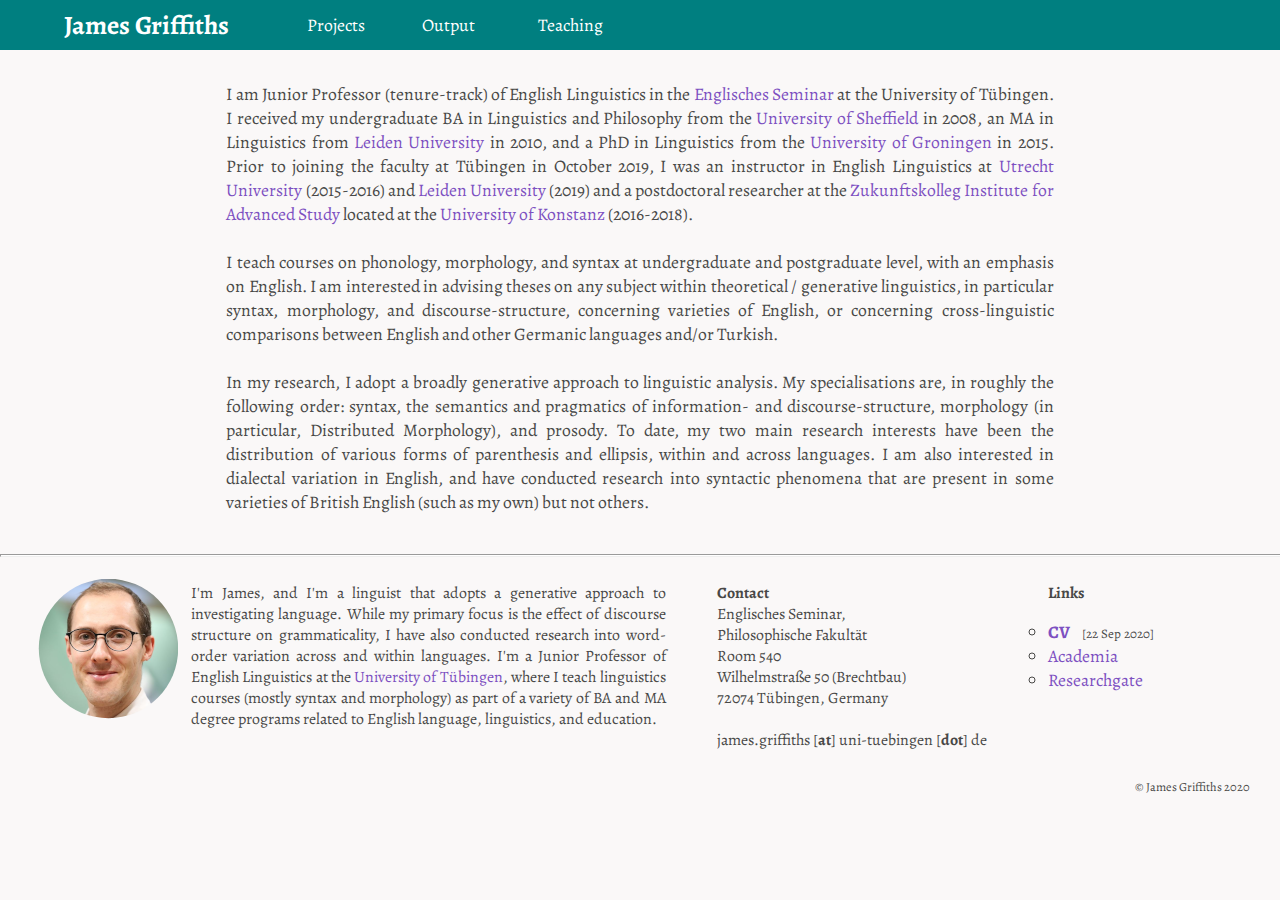
==== commit 8bd23ffe: "Add files via upload" ====
--- a/index.html
+++ b/index.html
@@ -52,8 +52,6 @@
 I teach courses on phonology, morphology, and syntax at undergraduate and postgraduate level, with an emphasis on English. I am interested in advising theses on any subject within theoretical / generative linguistics, in particular syntax, morphology, and discourse-structure, concerning varieties of English, or concerning cross-linguistic comparisons between English and other Germanic languages and/or Turkish.
 <br><br>
 In my research, I adopt a broadly generative approach to linguistic analysis. My specialisations are, in roughly the following order: syntax, the semantics and pragmatics of information- and discourse-structure, morphology (in particular, Distributed Morphology), and prosody. To date, my two main research interests have been the distribution of various forms of parenthesis and ellipsis, within and across languages. I am also interested in dialectal variation in English, and have conducted research into syntactic phenomena that are present in some varieties of British English (such as my own) but not others.
-<br><br>
-I will soon be hiring student assistants (Hiwis) to assist with a number of online acceptability judgement experiments. If you are interested in a position and can clearly demonstrate your proficiency and past experience with creating and maintaining online surveys, collecting and collating data, and running statistical analyses, then please contact me.
 </p>
 		</td>
 	</tr>
@@ -232,6 +230,8 @@
 			<p class="ref"><b>Griffiths, J</b>. 2015. <a class="sup" href="https://www.rug.nl/research/portal/publications/on-appositives(100cf213-6ff2-4e5b-a9f5-53d64be88304).html" target="_blank"><i>On appositives</i></a>. Doctoral dissertation, University of Groningen. Utrecht: LOT Dissertation Series, no.389.</p>
 			<br>
 			<p style="font-size:18pt"><i>~ Articles ~</i></p>
+			<p class="ref"><b>Griffiths, J</b>., <a class="sup" href="https://gulizgunes.com/" target="_blank">G. G&uuml;ne&#351;</a>, <a class="sup" href="http://www.hum.leiden.edu/lucl/organisation/members/liptakak.html">A. Lipt&aacute;k</a> & <a class="sup" href="https://home.uchicago.edu/merchant/">J. Merchant</a>. 2020. Dutch preposition stranding and ellipsis: Merchant's Wrinkle ironed out. <i>Under review</i>.</p>
+			<p class="ref"><b>Griffiths, J</b>., <a class="sup" href="https://gulizgunes.com/" target="_blank">G. G&uuml;ne&#351;</a>, <a class="sup" href="http://www.hum.leiden.edu/lucl/organisation/members/liptakak.html">A. Lipt&aacute;k</a>. 2020. English reprise fragments in Minimalism: Further evidence for an in-situ Q-equivalence approach to clausal ellipsis. <i>Under revision.</i></p>
 			<p class="ref"><b>Griffiths, J</b>. 2019. <a class="sup" href="http://ling.auf.net/lingbuzz/003840" target="_blank">Beyond MaxElide: An investigation of extraction out of ellipsis domains</a>. <i>Linguistic Inquiry</i> 50(3): 571-607.</p>
 			<p class="ref"><b>Griffiths, J</b>. & <a class="sup" href="http://www.let.rug.nl/~dvries/" target="_blank">M. de Vries</a>. 2019.  <a class="sup" href="http://ling.auf.net/lingbuzz/003553" target="_blank">Parenthesis: syntactic integration or orphanage? A rejoinder to Ott 2016</a>. <i>Linguistic Inquiry</i> 50(3): 609-629. </p>
 			<p class="ref"><b>Griffiths, J</b>. 2019. <a class="sup" href="https://www.glossa-journal.org/articles/10.5334/gjgl.653/" target="_blank">A Q-based approach to clausal ellipsis: Deriving the preposition stranding and island sensitivity generalisations without movement</a>. <i>Glossa: A Journal of General Linguistics</i>, 4(1), 12. doi.org/10.5334/gjgl.653</p>
@@ -244,19 +244,20 @@
 			<p class="ref"><b>Griffiths, J</b>. & <a class="sup" href="http://www.let.rug.nl/~dvries/" target="_blank">M. de Vries</a>. 2013. <a class="sup" href="https://www.researchgate.net/publication/264595530_The_Syntactic_Integration_of_Appositives_Evidence_from_Fragments_and_Ellipsis" target="_blank">The syntactic integration of appositives: evidence from fragments and ellipsis</a>. <i>Linguistic Inquiry</i> 44(2): 332-344.</p>
 			<br>
 			<p style="font-size:18pt"><i>~ Chapters in edited volumes ~</i></p>
+			<p class="ref"><b>Griffiths, J</b>. 2020. Questions underpin deletion: A response to Barros and Kotek (2019). In A. Konietzko & S. Winkler (eds.), <i>Information structure and ambiguity</i> (Studies in Generative Grammar). Berlin: de Gruyter Mouton. <i>Under review</i></p>
 			<p class="ref"><a class="sup" href="https://www.lisacheng.nl/" target="_blank">Cheng, L. L.-S.</a> & <b>J. Griffiths</b>. 2020. The enduring discoveries of generative syntax. To appear in T. Lohndal (ed.), <i>Blackwell Companion to Chomsky</i>. Oxford: Wiley-Blackwell.</p>
 			<p class="ref"><a class="sup" href="http://www.nytud.hu/depts/tlp/mden_dikken/index.html" target="_blank">Den Dikken, M.</a> & <b>J. Griffiths</b>. 2018. English VP ellipsis in Unusual Subject configurations: Reviving the Spec-Head agreement approach. Under review for G. G&uuml;ne&#351; & A. Lipt&aacute;k (eds.), <i>The derivational timing of ellipsis</i> (Oxford Studies in Theoretical Linguistics). Oxford: Oxford University Press.</p>
 			<p class="ref"><b>Griffiths, J</b>. 2015. <a class="sup" href="https://www.academia.edu/4037980/Speaker_and_quote_reduced_parenthetical_clauses" target="_blank">Speaker and quote reduced parenthetical clauses</a>. In S. Schneider, J. Glikman & M. Azanzi (eds.), <i>Parenthetical Verbs</i> (Linguistische Arbeiten series, no. 557). Berlin: Mouton De Gruyter, 71-102.</p>
-			<p class="ref"><b>Griffiths, J</b>. & <a class="sup" href="http://www.hum.leiden.edu/lucl/organisation/members/gunesg.html" target="_blank">G. G&uuml;ne&#351;</a>. 2014. <a class="sup" href="https://www.academia.edu/4037967/Ki_issues_in_Turkish_Parenthetical_coordination_and_adjunction" target="_blank"><i>Ki</i> issues in Turkish: Parenthetical coordination and adjunction</a>. In M. E. Kluck, D. Ott & M. de Vries (eds.), <i>Parenthesis and Ellipsis: Cross-Linguistic and Theoretical Perspectives</i> (Studies in Generative Grammar series, no. 121). Berlin: Mouton de Gruyter, 173-217.</p>
+			<p class="ref"><b>Griffiths, J</b>. & <a class="sup" href="https://gulizgunes.com/" target="_blank">G. G&uuml;ne&#351;</a>. 2014. <a class="sup" href="https://www.academia.edu/4037967/Ki_issues_in_Turkish_Parenthetical_coordination_and_adjunction" target="_blank"><i>Ki</i> issues in Turkish: Parenthetical coordination and adjunction</a>. In M. E. Kluck, D. Ott & M. de Vries (eds.), <i>Parenthesis and Ellipsis: Cross-Linguistic and Theoretical Perspectives</i> (Studies in Generative Grammar series, no. 121). Berlin: Mouton de Gruyter, 173-217.</p>
 			<br>
 			<p style="font-size:18pt"><i>~ Selected presentations ~</i></p>
-			<p class="ref"><b>Griffiths, J</b>, <a class="sup" href="http://www.hum.leiden.edu/lucl/organisation/members/gunesg.html" target="_blank">G&uuml;ne&#351;, G.</a> and <a class="sup" href="http://www.hum.leiden.edu/lucl/organisation/members/liptakak.html" target="_blank">A. Lipt&aacute;k</a>. <a class="sup" href="reprise_frags_dgfs40.pdf" target="blank">A Minimalist approach to Reprise Fragments</a>. Paper presented at the annual meeting of the <i>Deutschen Gesellschaft f&uuml;r Sprachwissenschaft</i>. Stuttgart, March 2018.</p>
+			<p class="ref"><b>Griffiths, J</b>, <a class="sup" href="https://gulizgunes.com/" target="_blank">G&uuml;ne&#351;, G.</a> and <a class="sup" href="http://www.hum.leiden.edu/lucl/organisation/members/liptakak.html" target="_blank">A. Lipt&aacute;k</a>. <a class="sup" href="reprise_frags_dgfs40.pdf" target="blank">A Minimalist approach to Reprise Fragments</a>. Paper presented at the annual meeting of the <i>Deutschen Gesellschaft f&uuml;r Sprachwissenschaft</i>. Stuttgart, March 2018.</p>
 			<p class="ref"><b>Griffiths, J</b>. <a class="sup" href="Maxelide_glow_40.pdf" target="_blank">Beyond MaxElide: A&#8242;-extraction from ellipsis sites</a>. Paper presented at the <i>Generative Linguistics in the Old World (GLOW) 40</i>. Leiden, March 2017.</p>
 			<p class="ref"><a class="sup" href="http://www.craigsailor.net/" target="_blank">C. Sailor</a> & <b>J. Griffiths</b>. <a class="sup" href="LSA_POGs.pdf" target="_blank">PPs with gaps in</a>. Paper presented at the <i>91st annual meeting of the Linguistic Society of America</i>. Austin, January 2017.</p>		
 			<p class="ref"><b>Griffiths, J</b> & <a class="sup" href="http://www.craigsailor.net/" target="_blank">C. Sailor</a>. <a class="sup" href="LAGB[final].pptx" target="_blank">PPs with gaps in</a>. Paper presented at the <i>Annual Meeting of Linguistics Association of Great Britain</i>, 2015. London, Sept 2015.</p>
 			<p class="ref"><b>Griffiths, J</b>. <a class="sup" href="pragsem_griffiths.pdf" target="_blank">Appositives, two-utterance monologues, and different kinds of meaning</a>. Paper presented at <i>Redrawing Pragmasemantic Borders</i>. Groningen, March 2015.</p>
 			<p class="ref"><b>Griffiths, J</b>. <a class="sup" href="two_types_apps_handout.pdf" target="_blank">Two types of apposition</a>. Paper presented at <i>Outside the clause</i>. Vienna, July 2014.</p>
-			<p class="ref"><b>Griffiths, J</b>. & <a class="sup" href="http://www.hum.leiden.edu/lucl/organisation/members/gunesg.html" target="_blank">G. G&uuml;ne&#351;</a>. <a class="sup" href="notes_on_ki.pdf" target="_blank">Notes on <i>ki</i></a>. Paper presented at the <i>S-Circle's Parentheticals workshop</i>. Santa Cruz, April 2013.</p>
+			<p class="ref"><b>Griffiths, J</b>. & <a class="sup" href="https://gulizgunes.com/" target="_blank">G. G&uuml;ne&#351;</a>. <a class="sup" href="notes_on_ki.pdf" target="_blank">Notes on <i>ki</i></a>. Paper presented at the <i>S-Circle's Parentheticals workshop</i>. Santa Cruz, April 2013.</p>
 			<p class="ref"><b>Griffiths, J</b>. & <a class="sup" href="http://www.hum.leiden.edu/lucl/organisation/members/liptakak.html">A. Lipt&aacute;k</a>. <a class="sup" href="FragmentsandislandsNov11.ppt" target="_blank">Contrastivity in island repair: an argument for parallelism</a>. Paper presented at <i>Islands in Contemporary Linguistic Theory</i>. Vitoria-Gasteiz, Nov 2011.<font size="2">&nbsp;&nbsp;&nbsp;&nbsp;[<a class="sup" href="http://www.youtube.com/watch?v=Dw1vQiSUrcg/" target="_blank">video!</a>]</font></p>
 		</td> 
 	</tr>
@@ -268,12 +269,16 @@
 	<tr>
 		<td style="border:0">
 				<ul>
-					<li><b>Convenor, designer & instructor; Introduction to English Syntax</b><font size="2">&nbsp;&nbsp;&nbsp;&nbsp;[Summersemester, 2019-20]</font><br>
-					<font size="3">Proseminar (block course). Englisches Seminar, T&uuml;bingen University</font></li><br>
-					<li><b>Convenor, designer & instructor; Introduction to Morphology</b><font size="2">&nbsp;&nbsp;&nbsp;&nbsp;[Summersemester, 2019-20]</font><br>
-					<font size="3">Proseminar (block course). Englisches Seminar, T&uuml;bingen University</font></li><br>
+					<li><b>Convenor, designer & instructor; English syntax and the theory of Grammar</b><font size="2">&nbsp;&nbsp;&nbsp;&nbsp;[Wintersemester, 2020-21]</font><br>
+					<font size="3">Hauptseminar. Englisches Seminar, T&uuml;bingen University</font></li><br>
+					<li><b>Convenor, designer & instructor; Introduction to Morphology</b><font size="2">&nbsp;&nbsp;&nbsp;&nbsp;[Wintersemester, 2020-21]</font><br>
+					<font size="3">Proseminar. Englisches Seminar, T&uuml;bingen University</font></li><br>
+					<li><b>Convenor, designer & instructor; Introduction to English Syntax</b><font size="2">&nbsp;&nbsp;&nbsp;&nbsp;[Summersemester, 2020]</font><br>
+					<font size="3">Proseminar. Englisches Seminar, T&uuml;bingen University</font></li><br>
+					<li><b>Convenor, designer & instructor; Introduction to Morphology</b><font size="2">&nbsp;&nbsp;&nbsp;&nbsp;[Summersemester, 2020]</font><br>
+					<font size="3">Proseminar. Englisches Seminar, T&uuml;bingen University</font></li><br>
 					<li><b>Convenor, designer & instructor; Ellipsis & Reduced Registers</b><font size="2">&nbsp;&nbsp;&nbsp;&nbsp;[Wintersemester, 2019-20]</font><br>
-					<font size="3">Hauptseminar (block course). Englisches Seminar, T&uuml;bingen University</font></li><br>
+					<font size="3">Hauptseminar (Kompaktkurs). Englisches Seminar, T&uuml;bingen University</font></li><br>
 					<li><b>Convenor, designer & instructor; Syntax I</b><font size="2">&nbsp;&nbsp;&nbsp;&nbsp;[Blocks 3&4, 2018-19]</font><br>
 					<font size="3">First year undergraduate course in syntactic theory. Linguistics Department, Leiden University</font></li><br>			
 					<li><b>Convenor & instructor; Linguistics 2: The syntax of English</b><font size="2">&nbsp;&nbsp;&nbsp;&nbsp;[Blocks 3&4, 2018-19]</font><br>
@@ -282,9 +287,9 @@
 					<font size="3">Second year undergraduate course in English syntax. English Department, Leiden University</font></li><br>
 					<li><b>Convenor, designer & instructor; Linguistics 5: English word and sentence structure</b><font size="2">&nbsp;&nbsp;&nbsp;&nbsp;[Blocks 1&2, 2018-19]</font><br>
 					<font size="3">Third year undergraduate course in English morphology and syntax. English Department, Leiden University</font></li><br>
-					<li><b>Convenor, designer & instructor; SHE III: Ellipsis and related topics</b><font size="2">&nbsp;&nbsp;&nbsp;&nbsp;[Summersemester, 2017-18]</font><br>
+					<li><b>Convenor, designer & instructor; SHE III: Ellipsis and related topics</b><font size="2">&nbsp;&nbsp;&nbsp;&nbsp;[Summersemester, 2018]</font><br>
 					<font size="3">Third year undergraduate course in English grammar for English teacher-training. Linguistics Department, Konstanz University</font></li><br>
-					<li><b>Convenor, designer & instructor;  Morphology II</b><font size="2">&nbsp;&nbsp;&nbsp;&nbsp;[Summersemester, 2017-18]</font><br>
+					<li><b>Convenor, designer & instructor;  Morphology II</b><font size="2">&nbsp;&nbsp;&nbsp;&nbsp;[Summersemester, 2018]</font><br>
 					<font size="3">Second year undergraduate course in morphology. Linguistics Department, Konstanz University</font></li><br>
 					<li><b>Convenor, designer & instructor; Syntax II</b><font size="2">&nbsp;&nbsp;&nbsp;&nbsp;[Wintersemester, 2017-18]</font><br>
 					<font size="3">Second year undergraduate course in syntactic theory. Linguistics Department, Konstanz University</font></li><br>
@@ -309,7 +314,7 @@
 <div class="row">
 <div class="column left"><img class="img-rounded" src="profilepic3.png">
 
-<p class="about">I'm James, and I'm a linguist that adopts a broadly generative approach to investigating language. While my primary focus is the effect of discourse structure on grammaticality, I have also conducted research into word-order variation across and within languages. I'm a Junior Professor of English Linguistics at the<a class="sup" href="https://uni-tuebingen.de/en/faculties/faculty-of-humanities/departments/modern-languages/englisches-seminar" target="_blank"> University of T&uuml;bingen</a>, where I teach linguistics courses (mostly syntax and morphology) as part of a variety of BA and MA degree programs related to English language, linguistics, and education.</p>
+<p class="about">I'm James, and I'm a linguist that adopts a generative approach to investigating language. While my primary focus is the effect of discourse structure on grammaticality, I have also conducted research into word-order variation across and within languages. I'm a Junior Professor of English Linguistics at the<a class="sup" href="https://uni-tuebingen.de/en/faculties/faculty-of-humanities/departments/modern-languages/englisches-seminar" target="_blank"> University of T&uuml;bingen</a>, where I teach linguistics courses (mostly syntax and morphology) as part of a variety of BA and MA degree programs related to English language, linguistics, and education.</p>
 		
 </div>
 <div class="column middle">
@@ -327,7 +332,7 @@
 
 <p class="about"><b>Links</b><br>
 	<ul>
-	<li><a class="sup" href="CV-31Jan20.pdf"  target="_blank"><b>CV</b></a><font size="2">&nbsp;&nbsp;&nbsp;&nbsp;[31 Jan 2019]</font></li>
+	<li><a class="sup" href="CV-22Sep20.pdf"  target="_blank"><b>CV</b></a><font size="2">&nbsp;&nbsp;&nbsp;&nbsp;[22 Sep 2020]</font></li>
 	<li><a class="sup" href="https://uu.academia.edu/JamesGriffiths" target="_blank">Academia</font></a></li>
 	<li><a class="sup" href="https://www.researchgate.net/profile/James_Griffiths7" target="_blank">Researchgate</font></a></li>
 	</ul>
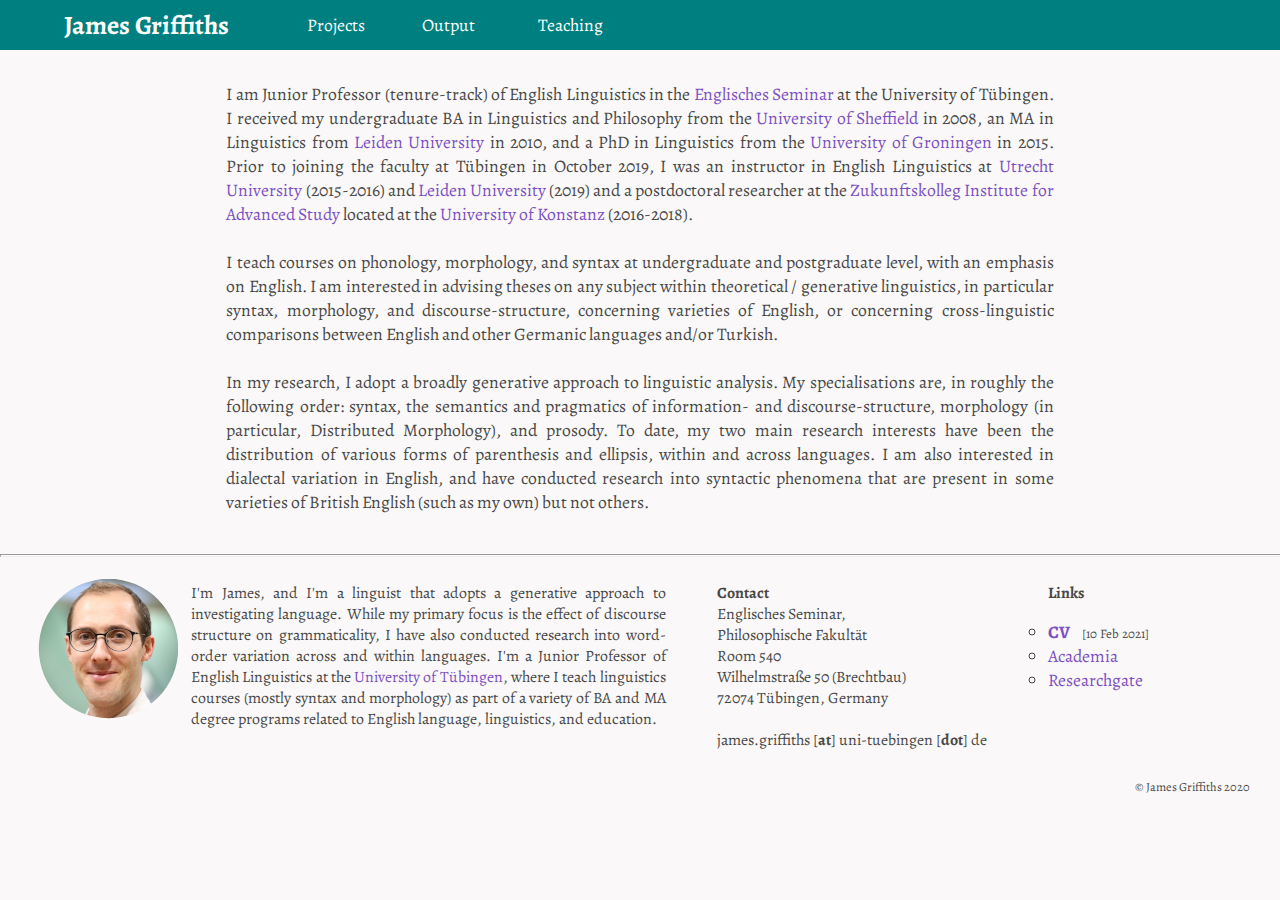
==== commit 9e92f709: "Add files via upload" ====
--- a/index.html
+++ b/index.html
@@ -332,7 +332,7 @@
 
 <p class="about"><b>Links</b><br>
 	<ul>
-	<li><a class="sup" href="CV-22Sep20.pdf"  target="_blank"><b>CV</b></a><font size="2">&nbsp;&nbsp;&nbsp;&nbsp;[22 Sep 2020]</font></li>
+	<li><a class="sup" href="CV-10feb21.pdf"  target="_blank"><b>CV</b></a><font size="2">&nbsp;&nbsp;&nbsp;&nbsp;[10 Feb 2021]</font></li>
 	<li><a class="sup" href="https://uu.academia.edu/JamesGriffiths" target="_blank">Academia</font></a></li>
 	<li><a class="sup" href="https://www.researchgate.net/profile/James_Griffiths7" target="_blank">Researchgate</font></a></li>
 	</ul>
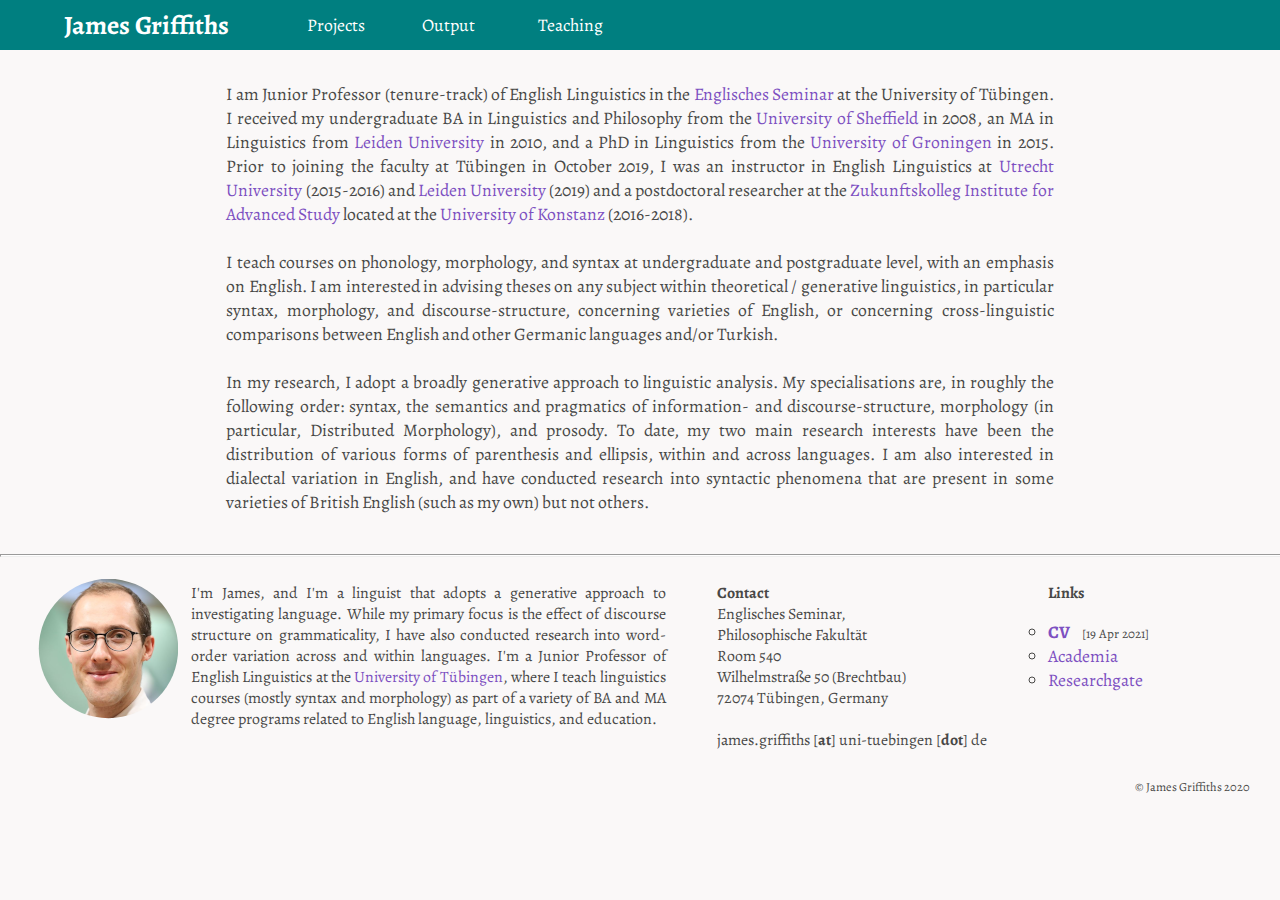
==== commit b93c0e47: "Add files via upload" ====
--- a/index.html
+++ b/index.html
@@ -332,7 +332,7 @@
 
 <p class="about"><b>Links</b><br>
 	<ul>
-	<li><a class="sup" href="CV-10feb21.pdf"  target="_blank"><b>CV</b></a><font size="2">&nbsp;&nbsp;&nbsp;&nbsp;[10 Feb 2021]</font></li>
+	<li><a class="sup" href="CV-19Apr21.pdf"  target="_blank"><b>CV</b></a><font size="2">&nbsp;&nbsp;&nbsp;&nbsp;[19 Apr 2021]</font></li>
 	<li><a class="sup" href="https://uu.academia.edu/JamesGriffiths" target="_blank">Academia</font></a></li>
 	<li><a class="sup" href="https://www.researchgate.net/profile/James_Griffiths7" target="_blank">Researchgate</font></a></li>
 	</ul>
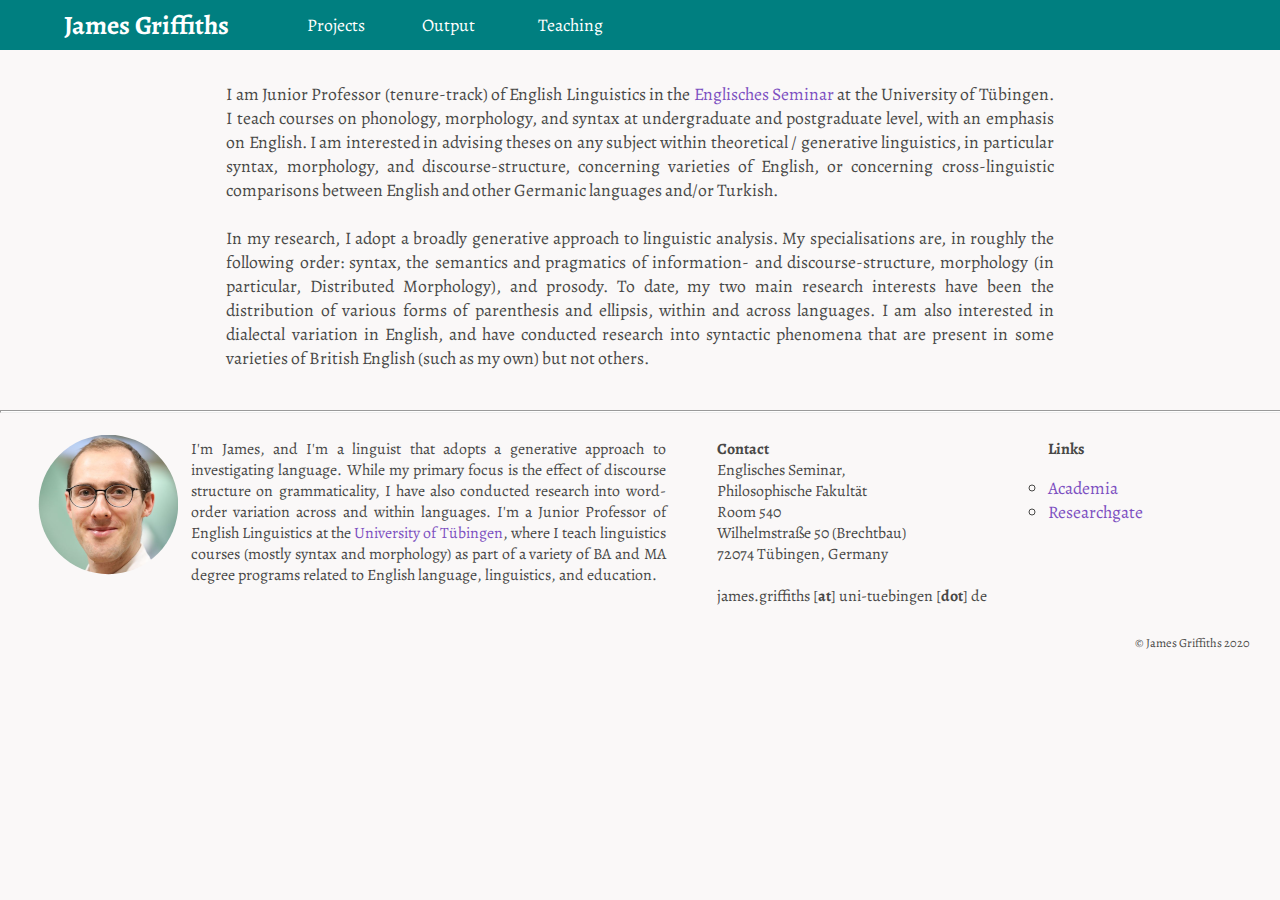
==== commit 38fc7e56: "Add files via upload" ====
--- a/index.html
+++ b/index.html
@@ -47,8 +47,10 @@
 	<tr>
 		<td>
 <p>
-I am Junior Professor (tenure-track) of English Linguistics in the <a class="sup" href="https://uni-tuebingen.de/fakultaeten/philosophische-fakultaet/fachbereiche/neuphilologie/englisches-seminar/" target="_blank">Englisches Seminar</a> at the University of T&uuml;bingen. I received my undergraduate BA in Linguistics and Philosophy from the <a  class="sup" href="https://www.sheffield.ac.uk/english" target="_blank">University of Sheffield</a> in 2008, an MA in Linguistics from <a class="sup" href="https://www.universiteitleiden.nl/en/humanities/leiden-university-centre-for-linguistics" target="_blank">Leiden University</a> in 2010, and a PhD in Linguistics from the <a class="sup" href="https://www.rug.nl/research/clcg/" target="_blank">University of Groningen</a> in 2015. Prior to joining the faculty at T&uuml;bingen in October 2019, I was an instructor in English Linguistics at <a class="sup" href="https://www.uu.nl/en/research/languages-and-cultures/english-language-and-culture" target="_blank">Utrecht University</a> (2015-2016) and <a class="sup" href="https://www.universiteitleiden.nl/en/humanities/leiden-university-centre-for-linguistics" target="_blank">Leiden University</a> (2019) and a postdoctoral researcher at the <a class="sup" href="https://www.uni-konstanz.de/zukunftskolleg/" target="_blank">Zukunftskolleg Institute for Advanced Study</a> located at the <a class="sup" href="https://www.ling.uni-konstanz.de/en/" target="_blank">University of Konstanz</a> (2016-2018).
-<br><br>
+I am Junior Professor (tenure-track) of English Linguistics in the <a class="sup" href="https://uni-tuebingen.de/fakultaeten/philosophische-fakultaet/fachbereiche/neuphilologie/englisches-seminar/" target="_blank">Englisches Seminar</a> at the University of T&uuml;bingen. 
+
+<!--I received my undergraduate BA in Linguistics and Philosophy from the <a  class="sup" href="https://www.sheffield.ac.uk/english" target="_blank">University of Sheffield</a> in 2008, an MA in Linguistics from <a class="sup" href="https://www.universiteitleiden.nl/en/humanities/leiden-university-centre-for-linguistics" target="_blank">Leiden University</a> in 2010, and a PhD in Linguistics from the <a class="sup" href="https://www.rug.nl/research/clcg/" target="_blank">University of Groningen</a> in 2015. Prior to joining the faculty at T&uuml;bingen in October 2019, I was an instructor in English Linguistics at <a class="sup" href="https://www.uu.nl/en/research/languages-and-cultures/english-language-and-culture" target="_blank">Utrecht University</a> (2015-2016) and <a class="sup" href="https://www.universiteitleiden.nl/en/humanities/leiden-university-centre-for-linguistics" target="_blank">Leiden University</a> (2019) and a postdoctoral researcher at the <a class="sup" href="https://www.uni-konstanz.de/zukunftskolleg/" target="_blank">Zukunftskolleg Institute for Advanced Study</a> located at the <a class="sup" href="https://www.ling.uni-konstanz.de/en/" target="_blank">University of Konstanz</a> (2016-2018).
+<br><br> -->
 I teach courses on phonology, morphology, and syntax at undergraduate and postgraduate level, with an emphasis on English. I am interested in advising theses on any subject within theoretical / generative linguistics, in particular syntax, morphology, and discourse-structure, concerning varieties of English, or concerning cross-linguistic comparisons between English and other Germanic languages and/or Turkish.
 <br><br>
 In my research, I adopt a broadly generative approach to linguistic analysis. My specialisations are, in roughly the following order: syntax, the semantics and pragmatics of information- and discourse-structure, morphology (in particular, Distributed Morphology), and prosody. To date, my two main research interests have been the distribution of various forms of parenthesis and ellipsis, within and across languages. I am also interested in dialectal variation in English, and have conducted research into syntactic phenomena that are present in some varieties of British English (such as my own) but not others.
@@ -332,7 +334,7 @@
 
 <p class="about"><b>Links</b><br>
 	<ul>
-	<li><a class="sup" href="CV-19Apr21.pdf"  target="_blank"><b>CV</b></a><font size="2">&nbsp;&nbsp;&nbsp;&nbsp;[19 Apr 2021]</font></li>
+	<!-- <li><a class="sup" href="CV-19Apr21.pdf"  target="_blank"><b>CV</b></a><font size="2">&nbsp;&nbsp;&nbsp;&nbsp;[19 Apr 2021]</font></li>-->
 	<li><a class="sup" href="https://uu.academia.edu/JamesGriffiths" target="_blank">Academia</font></a></li>
 	<li><a class="sup" href="https://www.researchgate.net/profile/James_Griffiths7" target="_blank">Researchgate</font></a></li>
 	</ul>
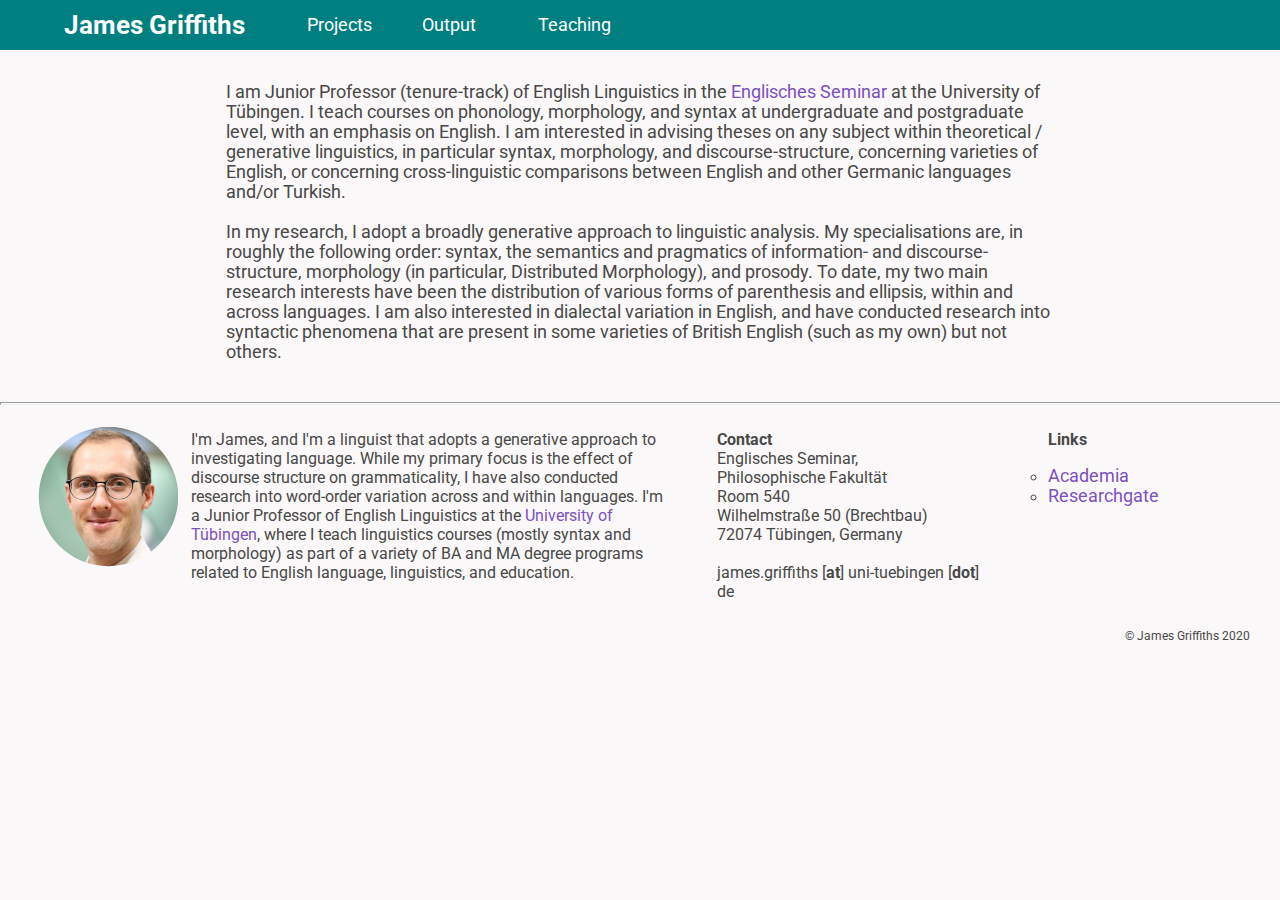
==== commit 14b36914: "Add files via upload" ====
--- a/index.html
+++ b/index.html
@@ -28,7 +28,7 @@
 <meta name="viewport" content="width=device-width, initial-scale=1.0">
 <title>James Griffiths - Linguist - University of T&uuml;bingen</title>
 </head>
-<link href='https://fonts.googleapis.com/css?family=Alegreya' rel='stylesheet' type='text/css'>
+<link href="https://fonts.googleapis.com/css2?family=Roboto:wght@300&display=swap" rel="stylesheet" type='text/css'>
 <link href="style.css" rel="stylesheet" type="text/css">
 <body>
 
--- a/style.css
+++ b/style.css
@@ -1,6 +1,6 @@
 /*---- desktop ----*/
 
-body{margin: 0; padding: 0; background-color:#FAF8F8; color:#484847; font-family: 'Alegreya', serif; font-size: 1.1em}
+body{margin: 0; padding: 0; background-color:#FAF8F8; color:#484847; font-family: 'Roboto', serif; font-size: 1.1em}
 #header{background-color: #007f80; margin: 0; width: 100%; padding: 0; color: white; height:50px; vertical-align: middle}
 #container{width:95%; height:inherit; margin:0 auto; padding:2px; background-color:#FAF8F8}
 .row{width:95%, vertical-align: top}
@@ -11,7 +11,7 @@
 .right{width: 13%; min-width: 200px}
 a.sup {text-decoration:none; color:#7D50C1; cursor:pointer}
 a:hover {color:#007f80}
-p{text-align: justify}
+p{text-align: left}
 p.fold {cursor:pointer; font-size:1.3em; font-weight: bold}
 p.ref {margin-left:.5in; text-indent:-.5in}
 p.ex {text-indent:30px; font-style: italic}
@@ -29,7 +29,7 @@
 /*---- mobile portrait ---- */
 
 @media only screen and (max-width: 760px) and (orientation: portrait) {
-body{margin: 0; padding: 0; background-color:#FAF8F8; color:#484847; font-family: 'Alegreya', serif; font-size: 1em}
+body{margin: 0; padding: 0; background-color:#FAF8F8; color:#484847; font-family: 'Roboto', serif; font-size: 1em}
 #container{width:100%; height:inherit; margin:0 auto; padding:2px; background-color:#FAF8F8;float: left}
 #header{background-color: #007f80; margin: 0; width: 100%; padding: 0; color: white; height:100px; vertical-align: middle}
 .row{width:95%, vertical-align: top}
@@ -39,7 +39,7 @@
 .right{width: 40%}
 .img-rounded {border-radius: 50%; float: left; padding: 2%; height: 150px}
 p{text-align: left}
-p.about {font-size: 0.9em; text-align: justify}
+p.about {font-size: 0.9em; text-align: left}
 .name {font-size: 1.5em; width: 92%; height: 50px; line-height: 50px; white-space: nowrap; text-align: center}
 .projects {padding-left: 12%; width: 25%; height: 50px; line-height: 50px; white-space: nowrap}
 .output {width: 25%; height: 50px; line-height: 50px; white-space: nowrap}
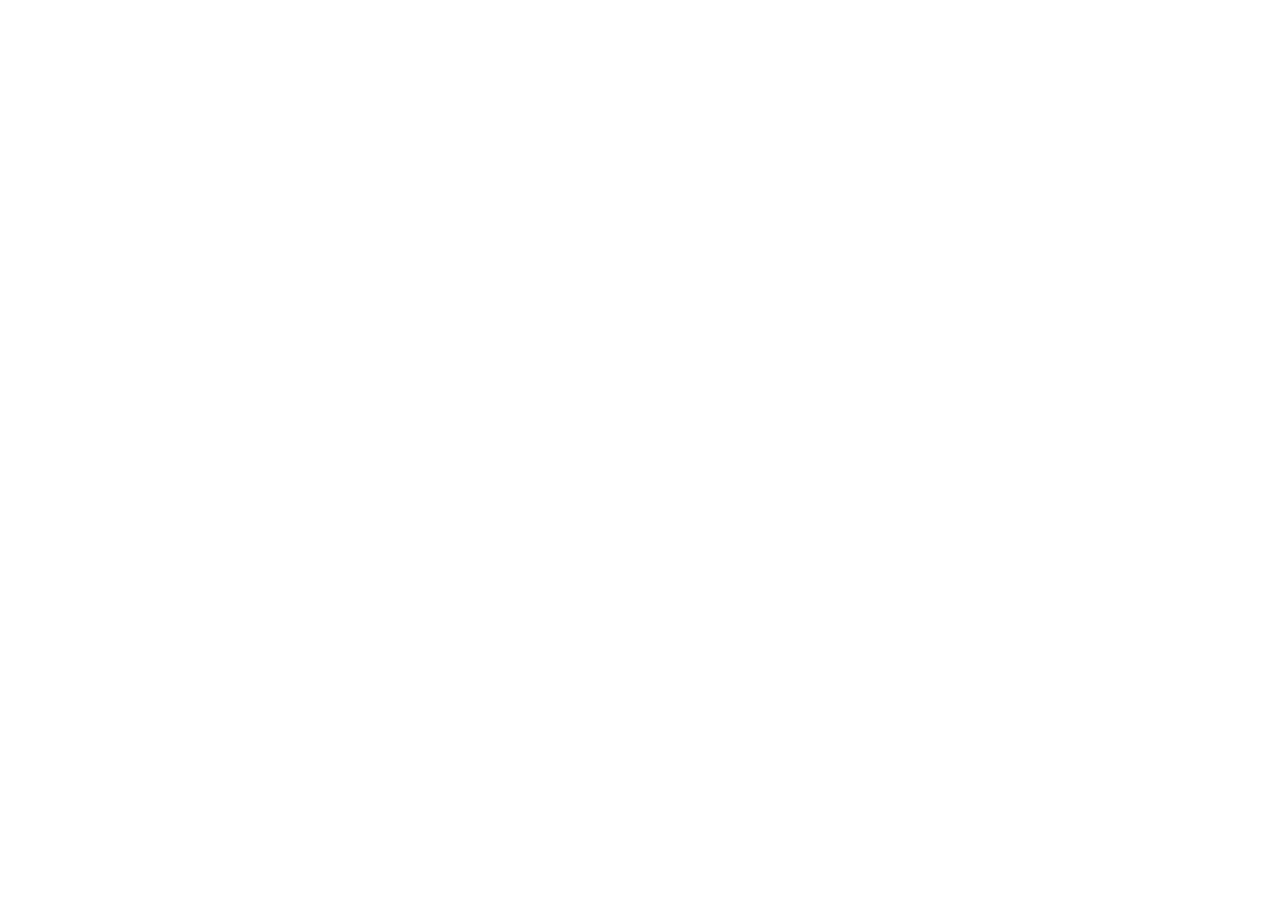
==== commit 592d59dd: "Add files via upload" ====
--- a/index.html
+++ b/index.html
@@ -1,358 +1,9 @@
 <!DOCTYPE html>
 <html>
-<head>
-<link rel='shortcut icon' href='favicon.ico' type='image/x-icon'/>
-
-<script src="https://ajax.googleapis.com/ajax/libs/jquery/1.11.3/jquery.min.js"></script>
-<script>
-$(document).ready(function(){
-$(".link").click(function()
-{
-if($('#'+$(this).attr('name')).is(':visible')){} 
-else{
- $('div#container div').hide("slide");
-    $('#'+$(this).attr('name')).show("slide"); window.scroll(0,$(this).offset().top);}   
-});
-$(".fold").click(function()
-{
-if($(this).next(".unfold").is(':visible')){ $(".unfold").hide("slide"); window.scroll(0,$(this).offset().top);}
-else{
-	$('.unfold').hide("slide");
-	$(this).next(".unfold").show("slide"); window.scroll(0,$(this).offset().top);}
-});
-});
-</script>
-
-<meta http-equiv="Content-Type" content="text/html; charset=iso-8859-1">	
-<meta name="description" content="James Griffiths, Linguist, University of T&uuml;bingen">
-<meta name="viewport" content="width=device-width, initial-scale=1.0">
-<title>James Griffiths - Linguist - University of T&uuml;bingen</title>
-</head>
-<link href="https://fonts.googleapis.com/css2?family=Roboto:wght@300&display=swap" rel="stylesheet" type='text/css'>
-<link href="style.css" rel="stylesheet" type="text/css">
-<body>
-
-<div id="header">
-	<div class="column name"><a class='link' name='intro' style="cursor:pointer"><b>James Griffiths</b></a></div>					
-	<div class="column projects"><a class='link' name='projects' style="cursor:pointer">Projects</a></div>			
-	<div class="column output"><a class="link" name='output' style="cursor:pointer">Output</a></div>
-	<div class="column teaching"><a class='link' name='teaching' style="cursor:pointer">Teaching</a></div>	
-
-</div> 
-
-<div id="container">
-
-<div id="intro">
-<table height="50" cellpadding="10" width="70%" align="center">
-	<tr>
-		<td>
-<p>
-I am Junior Professor (tenure-track) of English Linguistics in the <a class="sup" href="https://uni-tuebingen.de/fakultaeten/philosophische-fakultaet/fachbereiche/neuphilologie/englisches-seminar/" target="_blank">Englisches Seminar</a> at the University of T&uuml;bingen. 
-
-<!--I received my undergraduate BA in Linguistics and Philosophy from the <a  class="sup" href="https://www.sheffield.ac.uk/english" target="_blank">University of Sheffield</a> in 2008, an MA in Linguistics from <a class="sup" href="https://www.universiteitleiden.nl/en/humanities/leiden-university-centre-for-linguistics" target="_blank">Leiden University</a> in 2010, and a PhD in Linguistics from the <a class="sup" href="https://www.rug.nl/research/clcg/" target="_blank">University of Groningen</a> in 2015. Prior to joining the faculty at T&uuml;bingen in October 2019, I was an instructor in English Linguistics at <a class="sup" href="https://www.uu.nl/en/research/languages-and-cultures/english-language-and-culture" target="_blank">Utrecht University</a> (2015-2016) and <a class="sup" href="https://www.universiteitleiden.nl/en/humanities/leiden-university-centre-for-linguistics" target="_blank">Leiden University</a> (2019) and a postdoctoral researcher at the <a class="sup" href="https://www.uni-konstanz.de/zukunftskolleg/" target="_blank">Zukunftskolleg Institute for Advanced Study</a> located at the <a class="sup" href="https://www.ling.uni-konstanz.de/en/" target="_blank">University of Konstanz</a> (2016-2018).
-<br><br> -->
-I teach courses on phonology, morphology, and syntax at undergraduate and postgraduate level, with an emphasis on English. I am interested in advising theses on any subject within theoretical / generative linguistics, in particular syntax, morphology, and discourse-structure, concerning varieties of English, or concerning cross-linguistic comparisons between English and other Germanic languages and/or Turkish.
-<br><br>
-In my research, I adopt a broadly generative approach to linguistic analysis. My specialisations are, in roughly the following order: syntax, the semantics and pragmatics of information- and discourse-structure, morphology (in particular, Distributed Morphology), and prosody. To date, my two main research interests have been the distribution of various forms of parenthesis and ellipsis, within and across languages. I am also interested in dialectal variation in English, and have conducted research into syntactic phenomena that are present in some varieties of British English (such as my own) but not others.
-</p>
-		</td>
-	</tr>
-</table>
-</div>
-
-<div id="projects" style="display:none;">
-<table height="50" cellpadding="10" width="70%" align="center">
-	<tr>
-		<td>
-			<p>My published work is listed by topic below, and chronologically in the [<a class="link" name="output" style="cursor:pointer;"><b>Output</b></a>] section. <br>Comments on any uploaded material are always appreciated!</p>	
-		<ul>
-			<li>
-			<p class="fold"><a>Appositives and discourse structure</a></p>
-			<div class="unfold">
-			<p>In my PhD thesis, I argued that appositives should not be treated as pragmatically distinct from their host clauses: they are neither conventionally implied nor convey inherent appositivity. I suggested instead that the interaction of discourse-update mechanisms and conversational time gives the false impression that appositives inherently "impose" themselves on the discourse. 
-				This work was also presented at the <i>Redrawing Pragmasemantic Borders</i> conference in Groningen, and written up in an abbreviated form with <a class="sup" href="http://www.let.rug.nl/dvries/" target="_blank">Mark de Vries</a> (U Groningen).</p>
-			<hr>
-			<p class="ref"><b>Griffiths, J</b>. 2015. <a class="sup" href="https://www.rug.nl/research/portal/publications/on-appositives(100cf213-6ff2-4e5b-a9f5-53d64be88304).html" target="_blank"><i>On appositives</i></a>. Doctoral dissertation, University of Groningen. Utrecht: LOT Dissertation Series, no.389.</p>
-			<p class="ref"><b>Griffiths, J</b>. <a class="sup" href="pragsem_griffiths.pdf" target="_blank">Appositives, two-utterance monologues, and different kinds of meaning</a>. Paper presented at <i>Redrawing Pragmasemantic Borders</i>. Groningen, March 2015.</p>
-			<p class="ref"><b>Griffiths, J</b>. & <a class="sup" href="http://www.let.rug.nl/~dvries/" target="_blank">M. de Vries</a>. 2014. <a class="sup" href="https://www.academia.edu/10158697/Parenthesis_and_presupposition_in_discourse" target="_blank">Parenthesis and presupposition in discourse</a>. <i>Linguistics in the Netherlands</i> 31: 39-52.</p>
-			<br>
-			</div>
-			</li>
-		
-			<li>
-			<p class="fold"><a>Dialectal variation in English</a></p>
-			<div class="unfold">
-			<p>Since 2015, <a class="sup" href="http://www.craigsailor.net/" target="_blank">Craig Sailor</a> (U Troms&oslash;) and I have been investigating <i>prepositional object gaps</i> (POGs), a previously unreported English phenomenon that is only observed in certain British English dialects:</p> 
-			<p class="ex">Canals always have bridges across _ in the Netherlands.</p>
-			<p>The results of our preliminary investigations of this construction are reported in the work listed below. A more definitive syntactic analysis of POGs, which concludes that POGs arise from A-movement of the possessor (<i>canals</i> in the example above), is expected to be submitted for review in spring 2019.</p>
-			<hr>
-			<p class="ref"><b>Griffiths, J</b>. & <a class="sup" href="http://www.craigsailor.net/" target="_blank">C. Sailor</a>. 2015. <a class="sup" href="pobj_LIN_offprint.pdf" target="_blank">Prepositional object gaps in British English</a>. <i>Linguistics in the Netherlands</i> 32, 63-74.</p>
-			<p class="ref"><a class="sup" href="http://www.craigsailor.net/" target="_blank">Sailor, C.</a> & <b>J. Griffiths</b>. 2017. <a class="sup" href="LSA_POGs.pdf" target="_blank">PPs with gaps in</a>. Paper presented at the <i>91st annual meeting of the Linguistic Society of America</i>. Austin, Jan 2017.</p>
-			<p class="ref"><b>Griffiths, J</b> & <a class="sup" href="http://www.craigsailor.net/" target="_blank">C. Sailor</a>. <a class="sup" href="LAGB[final].pptx" target="_blank">PPs with gaps in</a>. Paper presented at the <i>Annual Meeting of Linguistics Association of Great Britain</i>, 2015. London, Sept 2015.</p>
-			<br>
-			</div>
-			</li>
-			
-			<li>
-			<p class="fold"><a>Ellipsis licensing via Spec-Head agreement<font size="2">&nbsp;&nbsp;&nbsp;&nbsp;[recent]</font></a></p>
-			<div class="unfold">
-			<p><a class="sup" href="http://www.nytud.hu/depts/tlp/mden_dikken/index.html" target="_blank">Marcel Den Dikken</a> and I conducted research into verb phrase ellipsis in English and uncovered novel data from rebinding configurations and from copular inversion, locative inversion, and <i>there</i>-existential constructions which support the once-popular proposal &mdash; most forcefully defended in Lobeck 1995 &mdash; that certain types of ellipsis must be syntactically licensed via the establishment of an agreement relation between an ellipsis-licensing head and a phrase in its specifier. The article that presents our results is currently under review for the OUP volume <i>The derivational timing of ellipsis</i>.</p>
-			<hr>
-			<p class="ref"><a class="sup" href="http://www.nytud.hu/depts/tlp/mden_dikken/index.html" target="_blank">Den Dikken, M.</a> & <b>J. Griffiths</b>. 2018. Ellipsis and spec-head agreement. Under review for G. G&uuml;ne&#351; & A. Lipt&aacute;k (eds.), <i>The derivational timing of ellipsis</i> (Oxford Studies in Theoretical Linguistics). Oxford: Oxford University Press.</p>
-			<br>
-			</div>
-			</li>
-
-			<li>
-			<p class="fold"><a>Fragments and PF-deletion</a></p>
-			<div class="unfold">
-			<p>Adopting the predominant 'silent structure' approach to fragmentary responses, <a class="sup" href="http://www.hum.leiden.edu/lucl/organisation/members/liptakak.html" target="_blank">Anik&oacute; Lipt&aacute;k</a> (U Leiden) and I argued against <a class="sup" href="http://home.uchicago.edu/merchant/pubs/fragments.pdf" target="_blank">Merchant's (2004)</a> analysis of declarative fragments as targeting a distinct functional projection to their <i>wh</i>-counterparts. Instead, we showed that (i) island effects &mdash; which motivated Merchant's original distinction &mdash; track contrastivity, and that (ii) an analysis that invokes LF parallelism captures the relevant data in simpler manner.</p>
-			<p><a class="sup" href="http://www.let.rug.nl/dvries/" target="_blank">Mark de Vries</a> (U Groningen) and I also used the silent structure approach to fragmentary responses to support the hypothesis that appositive relative clauses are syntactically connected to their host clauses. Our argument, which was outlined in an <i>LI</i> squib, revolved around the distribution of fragment answers to which appositive relative clauses attach:</p>
-			<table style="font-style:italic;padding-right:10px">
-			<tr><td width="30px"></td>	<td>A:</td>	<td>Whose computer did Mary use?</td></tr>
-			<tr><td width="30px"></td>	<td>B:</td>	<td>John's, which crashes all the time.</td></tr>
-			</table>
-			<hr>
-			<p class="ref"><b>Griffiths, J</b>. & <a class="sup" href="http://www.let.rug.nl/~dvries/" target="_blank">M. de Vries</a>. 2019.  <a class="sup" href="http://ling.auf.net/lingbuzz/003553" target="_blank">Parenthesis: syntactic integration or orphanage? A rejoinder to Ott 2016</a>. <i>Linguistic Inquiry</i> 50(3): 609-629.</p>
-			<p class="ref"><b>Griffiths, J</b>. & <a class="sup" href="http://www.hum.leiden.edu/lucl/organisation/members/liptakak.html" target="_blank">A. Lipt&aacute;k</a>. 2014. <a class="sup" href="https://www.researchgate.net/publication/263510848_Contrast_and_Island_Sensitivity_in_Clausal_EllipsisContrast" target="_blank">Contrast and island sensitivity in clausal ellipsis</a>. <i>Syntax</i> 17(3): 189-234.</p>
-			<p class="ref"><b>Griffiths, J</b>. & <a class="sup" href="http://www.let.rug.nl/~dvries/" target="_blank">M. de Vries</a>. 2013. <a class="sup" href="https://www.researchgate.net/publication/264595530_The_Syntactic_Integration_of_Appositives_Evidence_from_Fragments_and_Ellipsis" target="_blank">The syntactic integration of appositives: evidence from fragments and ellipsis</a>. <i>Linguistic Inquiry</i> 44(2): 332-344.</p>
-			<p class="ref"><b>Griffiths, J</b>. & <a class="sup" href="http://www.hum.leiden.edu/lucl/organisation/members/liptakak.html">A. Lipt&aacute;k</a>. <a class="sup" href="FragmentsandislandsNov11.ppt" target="_blank">Contrastivity in island repair: an argument for parallelism</a>. Paper presented at <i>Islands in Contemporary Linguistic Theory</i>. Vitoria-Gasteiz, Nov 2011.<font size="2">&nbsp;&nbsp;&nbsp;&nbsp;[<a class="sup" href="http://www.youtube.com/watch?v=Dw1vQiSUrcg/" target="_blank">video!</a>]</font></p>
-			<br>
-			</div>
-			</li>
-
-			<li>
-			<p class="fold"><a>History of generative linguistics</a><font size="2">&nbsp;&nbsp;&nbsp;&nbsp;[recent]</font></p>
-			<div class="unfold">
-			<p>I have recently put my ongoing interest in the history and development of generative linguistics to good use by contributing a short chapter on the enduring discoveries of generative syntax to an edited volume on Chomsky's legacy. This work was conducted jointly with <a class="sup" href="https://www.lisacheng.nl/" target="_blank">Lisa Cheng</a>.</p>
-			<hr>
-			<p class="ref"><a class="sup" href="https://www.lisacheng.nl/" target="_blank">Cheng, L. L.-S.</a> & <b>J. Griffiths</b>. 2020. The enduring discoveries of generative syntax. To appear in T. Lohndal (ed.), <i>Blackwell Companion to Chomsky</i>. Oxford: Wiley-Blackwell.</p>
-			<br>
-			</div>
-			</li>
-
-			<li>
-			<p class="fold"><a>MaxElide</a><font size="2">&nbsp;&nbsp;&nbsp;&nbsp;[recent]</font></p>
-			<div class="unfold">
-			<p>As part of my European Commission-funded postdoctoral project <i>Fragments of discourse</i> (Marie Curie COFUND), I have conducted research that shows that there exist no transderivational constraints that conspire to favour the ellipsis of larger domains over the ellipsis of smaller ones. I have demonstrated that analyses that suggest otherwise (i.e. theories which adopt a 'MaxElide' rule) both over and undergenerate elliptical utterances. I claim that so-called 'MaxElide effects' are reflexes of straightforward semantic licensing effects on ellipsis, which renders any appeal to a MaxElide rule unnecessary. This research highlights the need to distinguish between the identity conditions on clausal ellipsis (sluicing, fragments) and other forms of ellipsis (verb phrase ellipsis, nominal ellipsis, etc.)</p>
-			<hr>
-			<p class="ref"><b>Griffiths, J</b>. 2019. <a class="sup" href="http://ling.auf.net/lingbuzz/003840" target="_blank">Beyond MaxElide: An investigation of A'-movement from elided phrases</a>. <i>Linguistic Inquiry</i> 50(3): 571-607.</p>
-			<p class="ref"><b>Griffiths, J</b>. 2019. <a class="sup" href="https://septentrio.uit.no/index.php/nordlyd/article/view/4193" target="_blank">Revisiting rebinding: An alternative to MaxElide</a>. <i>Nordlyd</i> 43(1): 31-34. <i>GLOW Short Report Proceedings</i>.</p>
-			<p class="ref"><b>Griffiths, J</b>. 2017. <a class="sup" href="Maxelide_glow_40.pdf" target="_blank">Beyond MaxElide: A&#8242;-extraction from ellipsis sites</a>. Paper presented at the <i>Generative Linguistics in the Old World (GLOW) 40</i>. Leiden, March 2017.</p>
-			<br>
-			</div>
-			</li>
-				
-			<li><p class="fold"><a>Parenthetical verbs</a></p> 
-			<div class="unfold">
-			<p>During my PhD, I explored the extent to which the discursive function of <i>Parenthetical Verb Constructions</i>, such as <i>I think</i> in <i>'John, I think, will be late'</i>), is a reflection of their syntax.</p> 
-			<p>I concluded that the differing functions of the PVCs in the examples below &mdash; i.e. as having an interpretative effect on the whole host clause in the first example, but only on a subconstituent in the second &mdash; arise from the fact that the two sentences fit radically different syntactic schemata.</p> 
-			<p class="ex">John is, I think, going to Chicago.</p>
-			<p class="ex">John is going to I think Chicago.</p>
-			<p>I claimed that the first PVC is merely a disjunct insertion, while the second PVC is actually a reduced 'Horn-Amalgam':</p>
-			<p class="ex">John is going to I think (it is) Chicago.</p>
-			<p>In similar research, I concluded that the dissimilar syntactic schemata attributed to <i>comment</i> and <i>report</i> PVCs since <a class="sup" href="https://books.google.nl/books?hl=en&lr=&id=JsWBAh08nLsC&oi=fnd&pg=PA169&dq=tanya+reinhart+essays+on+deixis&ots=VOECnLGU_o&sig=rxa4p-dWmvZfEWJe6lGEr_mFCno#v=onepage&q=tanya%20reinhart%20essays%20on%20deixis&f=false" target="_blank">Reinhart (1982)</a> are unnecessary, and that the differing properties displayed by these utterances can instead be attributed to the interaction between deixis-shift and the (non-)demonstrative illocutionary force borne by the host clauses.</p>
-			<p class="ex">Bob will, I think, get the job.</p>
-			<p class="ex">He will, thought Bob to himself, get the job.</p>
-			<hr>
-			<p class="ref"><b>Griffiths, J</b>. 2015. <a class="sup" href="http://ling.auf.net/lingbuzz/002163" target="_blank">Parenthetical verb constructions, fragment answers, and constituent modification</a>. <i>Natural Language and Linguistic Theory</i> 33(1): 191-229.</p>
-			<p class="ref"><b>Griffiths, J</b>. 2015. <a class="sup" href="https://www.academia.edu/4037980/Speaker_and_quote_reduced_parenthetical_clauses" target="_blank">Speaker and quote reduced parenthetical clauses</a>. In S. Schneider, J. Glikman & M. Azanzi (eds.), <i>Parenthetical Verbs</i>. De Gruyter Linguistische Arbeiten 557. Berlin: Mouton De Gruyter, 71-102.</p>
-			<br>
-			</div>
-			</li>
-				
-			<li><p class="fold"><a>Reformulative apposition</a></p>
-			<div class="unfold">I argued in my PhD thesis and subsequent work that reformulative appositions, such as <i>perplexes</i> in the example below, are coordinated with their anchors (i.e. <i>confusticates</i>) in a regular, low manner.</p> 
-			<p class="ex">Bren confusticates, i.e. perplexes, Swantje.</p>
-			<p>This conclusion opposes the 'clausal ellipsis' approach to reformulative apposition, which treats reformulative appositions as remnants in elliptical clauses. I have provided abundant evidence against this alternative approach.</p>
-			<p class="ex">Bren confusticates, i.e. <del>Bren</del> perplexes <del>Swantje</del>, Swantje.<p>	
-			<hr>
-			<p class="ref"><b>Griffiths, J</b>. 2015. <a class="sup" href="https://www.rug.nl/research/portal/publications/on-appositives(100cf213-6ff2-4e5b-a9f5-53d64be88304).html" target="_blank"><i>On appositives</i></a>. Doctoral dissertation, University of Groningen. Utrecht: LOT Dissertation Series, no.389.</p>
-			<p class="ref"><b>Griffiths, J</b>. 2015. <a class="sup" href="http://ling.auf.net/lingbuzz/002668" target="_blank">Reformulative appositions and clausal ellipsis</a>. <i>Lingua</i> 165: 70-91. [<i>pre-zombification</i>]</p>
-			<p class="ref"><b>Griffiths, J</b>. <a class="sup" href="two_types_apps_handout.pdf" target="_blank">Two types of apposition</a>. Paper presented at <i>Outside the clause</i>. Vienna, July 2014.</p>
-			<br>
-			</div>
-			</li>
-			
-			<li>
-			<p class="fold"><a>Reprise fragments</a><font size="2">&nbsp;&nbsp;&nbsp;&nbsp;[recent]</font></p>
-			<div class="unfold">
-			<p>As part of a collaborative enterprise between my postdoctoral project <i>Fragments of discourse</i> and the project <a class="sup" href="http://www.hum.leiden.edu/lucl/research/research-projects/ellipsis-licensing-beyond-syntax.html" target="blank"><i>Ellipsis licensing beyond syntax</i></a> (hosted at U Leiden), <a class="sup" href="http://www.hum.leiden.edu/lucl/organisation/members/gunesg.html" target="_blank">G&uuml;liz G&uuml;ne&#351</a>, <a class="sup" href="http://www.hum.leiden.edu/lucl/organisation/members/liptakak.html" target="_blank">Anik&oacute; Lipt&aacute;k</a>, and I have conducted the first cross-linguistic Minimalist investigation of <i>reprise fragments</i>. 
-			We show that the properties exhibited by reprise fragments can only be modelled under an 'in-situ' approach to clausal ellipsis. To account for the differing locality constraints on reprise fragments observed across languages, which offer and then defend a theory in which ellipsis is licensed by a <b>syntactically derived</b> question under discussion (QUD).</p> 
-			<hr>
-			<p class="ref"><b>Griffiths, J</b>, <a class="sup" href="http://www.hum.leiden.edu/lucl/organisation/members/gunesg.html" target="_blank">G&uuml;ne&#351, G.</a> and <a class="sup" href="http://www.hum.leiden.edu/lucl/organisation/members/liptakak.html" target="_blank">A. Lipt&aacute;k</a>. 2017. Echo fragments. Paper presented at <i>Workshop 6 (Approaches to Fragments and ellipsis in spoken and written English) of the 7th Biennial International Conference on the Linguistics of Contemporary English </i>. Vigo, 09/17.</p>
-			<p class="ref"><b>Griffiths, J</b>, <a class="sup" href="http://www.hum.leiden.edu/lucl/organisation/members/gunesg.html" target="_blank">G&uuml;ne&#351, G.</a> and <a class="sup" href="http://www.hum.leiden.edu/lucl/organisation/members/liptakak.html" target="_blank">A. Lipt&aacute;k</a>. 2018. <a class="sup" href="reprise_frags_dgfs40.pdf" target="blank">A Minimalist approach to Reprise Fragments</a>. Paper presented at the annual meeting of the <i>Deutschen Gesellschaft f&uuml;r Sprachwissenschaft</i>. Stuttgart, 03/18.</p>
-			<br>
-			</div>
-			</li>
-			
-<li>
-			<p class="fold"><a>Syntactically derived QUDs</a><font size="2">&nbsp;&nbsp;&nbsp;&nbsp;[recent]</font></p>
-			<div class="unfold">
-			<p>As part of my European Commission-funded postdoctoral project <i>Fragments of discourse</i> (Marie Curie COFUND), I developed a theory of clausal ellipsis within the broader 'silent structure' framework that accounts for the A&prime;-movement properties of fragments without postulating that fragments themselves undergo A&prime;-movement. In an article published in <i>Glossa</i>, I motivated the idea that clausal ellipsis must be licensed by a pragmatically prominent question (a <i>QUD</i>), which is accommodated by the listener whenever the explicitly-uttered antecedent expression is not a question. Furthermore, I claimed that this accommodation procedure is syntactically determined, meaning that an implicit question Q is only available to license clausal ellipsis in a language L if Q is syntactically well-formed in L. In short, I motivate the idea that clausal ellipsis must be derived from a <b>syntactically derived QUD</b>. Adopting this idea allows one to utilise a sufficiently restricted in-situ approach to clausal ellipsis, which is superior to the standard 'move-and-delete' approach in that it avoids postulating the existence of exceptional, ellipsis-driven movement and it handles the cross-linguistic distrubution of fragments in a more flexible way.
-</p>
-			<hr>
-			<p class="ref"><b>Griffiths, J</b>. 2019. <a class="sup" href="https://www.glossa-journal.org/articles/10.5334/gjgl.653/" target="_blank">A Q-based approach to clausal ellipsis: Deriving the preposition stranding and island sensitivity generalisations without movement</a>. <i>Glossa: A Journal of General Linguistics</i>, 4(1), 12. doi.org/10.5334/gjgl.653</p>
-			<br>
-			</div>
-			</li>
-
-			<li><p class="fold"><a>Turkish <i>ki</i></a></p>
-			<div class="unfold"><p><a class="sup" href="http://www.hum.leiden.edu/lucl/organisation/members/gunesg.html" target="_blank">G&uuml;liz G&uuml;ne&#351</a> (U Leiden) and I have re-examined Turkish <i>ki</i>, a morpheme loaned from Persian that the traditional literature assumes is employed in Turkish as a finite complementiser and an introducer of appositive relative clauses.</p>
-			<table width="50%" style="font-style:italic;padding-right:10px">
-			<tr><td width="30px"></td>	<td>Adem</td>	<td>san-&#305;yor</td>												<td><b>ki</b></td>		<td>Havva</td>	<td>elma-y&#305;</td>												<td>ye-di</td></tr>
-			<tr><td width="30px"></td>	<td>Adem</td> 	<td>believe-<font style="font-variant:small-caps">prog</font></td>	<td><b>ki</b></td>		<td>Havva</td>	<td>apple-<font style="font-variant:small-caps">acc</font></td>		<td>eat-<font style="font-variant:small-caps">pst</font></td></tr>
-			<tr><td width="30px"></td>  <td colspan="6">"Adem believes that Havva ate the apple."</td></tr>
-			</table>
-			<br>
-			<table width="70%" style="font-style:italic;padding-right:10px">
-			<tr><td width="30px"></td>	<td>Ali</td>	<td>Bey,</td>	<td><b>ki</b></td>		<td>evil</td>		<td>bir</td>	<td>adam-d&#305;r,</td>											<td>Mine-yi</td>												<td>taciz</td>		<td>et-ti.</td></tr>
-			<tr><td width="30px"></td>	<td>Ali</td> 	<td>Mr.</td>	 <td><b>ki</b></td>		<td>married</td>	<td>a</td>		<td>man-<font style="font-variant:small-caps">cop</font></td>	<td>Mine-<font style="font-variant:small-caps">acc</font></td>	<td>harassment</td>	<td>make-<font style="font-variant:small-caps">pst</font></td></tr>
-			<tr><td width="30px"></td>  <td colspan="9">"Mr. Ali, who is a married man, harrassed Mine."</td></tr>
-			</table>
-			<p>The results of a thorough syntactic and prosodic examination revealed that the assumptions of the traditional literature are false, and that <i>ki</i> is used in Turkish as a marker of parenthetical adjunction or coordination. This conclusion provides cross-linguistic support for idea that appositive/parenthetical elements fall into two superordinate natural classes &mdash; those that are adjoined to their hosts, and those that are coordinated with them (see <a class="sup" href="https://www.rug.nl/research/portal/publications/on-appositives(100cf213-6ff2-4e5b-a9f5-53d64be88304).html" target="_blank">Griffiths 2015</a> and <a class="sup" href="two_types_apps_handout.pdf" target="_blank">here</a> for more on this division).</p>
-			<hr>
-			<p class="ref"><b>Griffiths, J</b>. & <a class="sup" href="http://www.hum.leiden.edu/lucl/organisation/members/gunesg.html" target="_blank">G. G&uuml;ne&#351</a>. 2014. <a class="sup" href="https://www.academia.edu/4037967/Ki_issues_in_Turkish_Parenthetical_coordination_and_adjunction" target="_blank"><i>Ki</i> issues in Turkish: Parenthetical coordination and adjunction</a>. In M. E. Kluck, D. Ott & M. de Vries (eds.), <i>Parenthesis and Ellipsis: Cross-Linguistic and Theoretical Perspectives</i>. Berlin: Mouton de Gruyter, 173-217.</p>
-			<p class="ref"><b>Griffiths, J</b>. & <a class="sup" href="http://www.hum.leiden.edu/lucl/organisation/members/gunesg.html" target="_blank">G. G&uuml;ne&#351</a>. <a class="sup" href="notes_on_ki.pdf" target="_blank">Notes on <i>ki</i></a>. Paper presented at the <i>S-Circle's Parentheticals workshop</i>. Santa Cruz, April 2013.</p>
-			<br>
-			</div>
-			</li>
-			
-		</ul>
-		</td>
-	</tr>
-</table>
-</div>
-
-<div id="output" style="display:none;">
-<table height="50" width="70%" align="center" style="margin-top: 1px; border:0">
-	<tr><td width="3%"></td>
-		<td>	
-			<p style="font-size:18pt"><i>~ Monographs ~</i></p>
-			<p class="ref"><b>Griffiths, J</b>. 2015. <a class="sup" href="https://www.rug.nl/research/portal/publications/on-appositives(100cf213-6ff2-4e5b-a9f5-53d64be88304).html" target="_blank"><i>On appositives</i></a>. Doctoral dissertation, University of Groningen. Utrecht: LOT Dissertation Series, no.389.</p>
-			<br>
-			<p style="font-size:18pt"><i>~ Articles ~</i></p>
-			<p class="ref"><b>Griffiths, J</b>., <a class="sup" href="https://gulizgunes.com/" target="_blank">G. G&uuml;ne&#351;</a>, <a class="sup" href="http://www.hum.leiden.edu/lucl/organisation/members/liptakak.html">A. Lipt&aacute;k</a> & <a class="sup" href="https://home.uchicago.edu/merchant/">J. Merchant</a>. 2020. Dutch preposition stranding and ellipsis: Merchant's Wrinkle ironed out. <i>Under review</i>.</p>
-			<p class="ref"><b>Griffiths, J</b>., <a class="sup" href="https://gulizgunes.com/" target="_blank">G. G&uuml;ne&#351;</a>, <a class="sup" href="http://www.hum.leiden.edu/lucl/organisation/members/liptakak.html">A. Lipt&aacute;k</a>. 2020. English reprise fragments in Minimalism: Further evidence for an in-situ Q-equivalence approach to clausal ellipsis. <i>Under revision.</i></p>
-			<p class="ref"><b>Griffiths, J</b>. 2019. <a class="sup" href="http://ling.auf.net/lingbuzz/003840" target="_blank">Beyond MaxElide: An investigation of extraction out of ellipsis domains</a>. <i>Linguistic Inquiry</i> 50(3): 571-607.</p>
-			<p class="ref"><b>Griffiths, J</b>. & <a class="sup" href="http://www.let.rug.nl/~dvries/" target="_blank">M. de Vries</a>. 2019.  <a class="sup" href="http://ling.auf.net/lingbuzz/003553" target="_blank">Parenthesis: syntactic integration or orphanage? A rejoinder to Ott 2016</a>. <i>Linguistic Inquiry</i> 50(3): 609-629. </p>
-			<p class="ref"><b>Griffiths, J</b>. 2019. <a class="sup" href="https://www.glossa-journal.org/articles/10.5334/gjgl.653/" target="_blank">A Q-based approach to clausal ellipsis: Deriving the preposition stranding and island sensitivity generalisations without movement</a>. <i>Glossa: A Journal of General Linguistics</i>, 4(1), 12. doi.org/10.5334/gjgl.653</p>
-			<p class="ref"><b>Griffiths, J</b>. 2019. <a class="sup" href="https://septentrio.uit.no/index.php/nordlyd/article/view/4193" target="_blank">Revisiting rebinding: An alternative to MaxElide.</a> <i>Nordlyd</i> 43(1): 31-43. <i>GLOW Short Report Proceedings</i>.</p>
-			<p class="ref"><b>Griffiths, J</b>. & <a class="sup" href="http://www.craigsailor.net/" target="_blank">C. Sailor</a>. 2015. <a class="sup" href="pobj_LIN_offprint.pdf" target="_blank">Prepositional object gaps in British English</a>. <i>Linguistics in the Netherlands</i> 32, 63-74.</p>
-			<p class="ref"><b>Griffiths, J</b>. 2015. <a class="sup" href="http://ling.auf.net/lingbuzz/002163" target="_blank">Parenthetical verb constructions, fragment answers, and constituent modification</a>. <i>Natural Language and Linguistic Theory</i> 33(1): 191-229.</p>
-			<p class="ref"><b>Griffiths, J</b>. 2015. <a class="sup" href="http://ling.auf.net/lingbuzz/002668" target="_blank">Reformulative appositions and clausal ellipsis</a>. <i>Lingua</i> 165: 70-91. [<i>pre-zombification</i>]</p>
-			<p class="ref"><b>Griffiths, J</b>. & <a class="sup" href="http://www.hum.leiden.edu/lucl/organisation/members/liptakak.html" target="_blank">A. Lipt&aacute;k</a>. 2014. <a class="sup" href="https://www.researchgate.net/publication/263510848_Contrast_and_Island_Sensitivity_in_Clausal_EllipsisContrast" target="_blank">Contrast and island sensitivity in clausal ellipsis</a>. <i>Syntax</i> 17(3): 189-234.</p>
-			<p class="ref"><b>Griffiths, J</b>. & <a class="sup" href="http://www.let.rug.nl/~dvries/" target="_blank">M. de Vries</a>. 2014. <a class="sup" href="https://www.academia.edu/10158697/Parenthesis_and_presupposition_in_discourse" target="_blank">Parenthesis and presupposition in discourse</a>. <i>Linguistics in the Netherlands</i> 31: 39-52.</p>
-			<p class="ref"><b>Griffiths, J</b>. & <a class="sup" href="http://www.let.rug.nl/~dvries/" target="_blank">M. de Vries</a>. 2013. <a class="sup" href="https://www.researchgate.net/publication/264595530_The_Syntactic_Integration_of_Appositives_Evidence_from_Fragments_and_Ellipsis" target="_blank">The syntactic integration of appositives: evidence from fragments and ellipsis</a>. <i>Linguistic Inquiry</i> 44(2): 332-344.</p>
-			<br>
-			<p style="font-size:18pt"><i>~ Chapters in edited volumes ~</i></p>
-			<p class="ref"><b>Griffiths, J</b>. 2020. Questions underpin deletion: A response to Barros and Kotek (2019). In A. Konietzko & S. Winkler (eds.), <i>Information structure and ambiguity</i> (Studies in Generative Grammar). Berlin: de Gruyter Mouton. <i>Under review</i></p>
-			<p class="ref"><a class="sup" href="https://www.lisacheng.nl/" target="_blank">Cheng, L. L.-S.</a> & <b>J. Griffiths</b>. 2020. The enduring discoveries of generative syntax. To appear in T. Lohndal (ed.), <i>Blackwell Companion to Chomsky</i>. Oxford: Wiley-Blackwell.</p>
-			<p class="ref"><a class="sup" href="http://www.nytud.hu/depts/tlp/mden_dikken/index.html" target="_blank">Den Dikken, M.</a> & <b>J. Griffiths</b>. 2018. English VP ellipsis in Unusual Subject configurations: Reviving the Spec-Head agreement approach. Under review for G. G&uuml;ne&#351; & A. Lipt&aacute;k (eds.), <i>The derivational timing of ellipsis</i> (Oxford Studies in Theoretical Linguistics). Oxford: Oxford University Press.</p>
-			<p class="ref"><b>Griffiths, J</b>. 2015. <a class="sup" href="https://www.academia.edu/4037980/Speaker_and_quote_reduced_parenthetical_clauses" target="_blank">Speaker and quote reduced parenthetical clauses</a>. In S. Schneider, J. Glikman & M. Azanzi (eds.), <i>Parenthetical Verbs</i> (Linguistische Arbeiten series, no. 557). Berlin: Mouton De Gruyter, 71-102.</p>
-			<p class="ref"><b>Griffiths, J</b>. & <a class="sup" href="https://gulizgunes.com/" target="_blank">G. G&uuml;ne&#351;</a>. 2014. <a class="sup" href="https://www.academia.edu/4037967/Ki_issues_in_Turkish_Parenthetical_coordination_and_adjunction" target="_blank"><i>Ki</i> issues in Turkish: Parenthetical coordination and adjunction</a>. In M. E. Kluck, D. Ott & M. de Vries (eds.), <i>Parenthesis and Ellipsis: Cross-Linguistic and Theoretical Perspectives</i> (Studies in Generative Grammar series, no. 121). Berlin: Mouton de Gruyter, 173-217.</p>
-			<br>
-			<p style="font-size:18pt"><i>~ Selected presentations ~</i></p>
-			<p class="ref"><b>Griffiths, J</b>, <a class="sup" href="https://gulizgunes.com/" target="_blank">G&uuml;ne&#351;, G.</a> and <a class="sup" href="http://www.hum.leiden.edu/lucl/organisation/members/liptakak.html" target="_blank">A. Lipt&aacute;k</a>. <a class="sup" href="reprise_frags_dgfs40.pdf" target="blank">A Minimalist approach to Reprise Fragments</a>. Paper presented at the annual meeting of the <i>Deutschen Gesellschaft f&uuml;r Sprachwissenschaft</i>. Stuttgart, March 2018.</p>
-			<p class="ref"><b>Griffiths, J</b>. <a class="sup" href="Maxelide_glow_40.pdf" target="_blank">Beyond MaxElide: A&#8242;-extraction from ellipsis sites</a>. Paper presented at the <i>Generative Linguistics in the Old World (GLOW) 40</i>. Leiden, March 2017.</p>
-			<p class="ref"><a class="sup" href="http://www.craigsailor.net/" target="_blank">C. Sailor</a> & <b>J. Griffiths</b>. <a class="sup" href="LSA_POGs.pdf" target="_blank">PPs with gaps in</a>. Paper presented at the <i>91st annual meeting of the Linguistic Society of America</i>. Austin, January 2017.</p>		
-			<p class="ref"><b>Griffiths, J</b> & <a class="sup" href="http://www.craigsailor.net/" target="_blank">C. Sailor</a>. <a class="sup" href="LAGB[final].pptx" target="_blank">PPs with gaps in</a>. Paper presented at the <i>Annual Meeting of Linguistics Association of Great Britain</i>, 2015. London, Sept 2015.</p>
-			<p class="ref"><b>Griffiths, J</b>. <a class="sup" href="pragsem_griffiths.pdf" target="_blank">Appositives, two-utterance monologues, and different kinds of meaning</a>. Paper presented at <i>Redrawing Pragmasemantic Borders</i>. Groningen, March 2015.</p>
-			<p class="ref"><b>Griffiths, J</b>. <a class="sup" href="two_types_apps_handout.pdf" target="_blank">Two types of apposition</a>. Paper presented at <i>Outside the clause</i>. Vienna, July 2014.</p>
-			<p class="ref"><b>Griffiths, J</b>. & <a class="sup" href="https://gulizgunes.com/" target="_blank">G. G&uuml;ne&#351;</a>. <a class="sup" href="notes_on_ki.pdf" target="_blank">Notes on <i>ki</i></a>. Paper presented at the <i>S-Circle's Parentheticals workshop</i>. Santa Cruz, April 2013.</p>
-			<p class="ref"><b>Griffiths, J</b>. & <a class="sup" href="http://www.hum.leiden.edu/lucl/organisation/members/liptakak.html">A. Lipt&aacute;k</a>. <a class="sup" href="FragmentsandislandsNov11.ppt" target="_blank">Contrastivity in island repair: an argument for parallelism</a>. Paper presented at <i>Islands in Contemporary Linguistic Theory</i>. Vitoria-Gasteiz, Nov 2011.<font size="2">&nbsp;&nbsp;&nbsp;&nbsp;[<a class="sup" href="http://www.youtube.com/watch?v=Dw1vQiSUrcg/" target="_blank">video!</a>]</font></p>
-		</td> 
-	</tr>
-</table>
-</div>
-
-<div id="teaching" style="display:none;">
-<table height="50" cellpadding="10" width="70%" align="center" style="margin-top: 10px; border:0">
-	<tr>
-		<td style="border:0">
-				<ul>
-					<li><b>Convenor, designer & instructor; English syntax and the theory of Grammar</b><font size="2">&nbsp;&nbsp;&nbsp;&nbsp;[Wintersemester, 2020-21]</font><br>
-					<font size="3">Hauptseminar. Englisches Seminar, T&uuml;bingen University</font></li><br>
-					<li><b>Convenor, designer & instructor; Introduction to Morphology</b><font size="2">&nbsp;&nbsp;&nbsp;&nbsp;[Wintersemester, 2020-21]</font><br>
-					<font size="3">Proseminar. Englisches Seminar, T&uuml;bingen University</font></li><br>
-					<li><b>Convenor, designer & instructor; Introduction to English Syntax</b><font size="2">&nbsp;&nbsp;&nbsp;&nbsp;[Summersemester, 2020]</font><br>
-					<font size="3">Proseminar. Englisches Seminar, T&uuml;bingen University</font></li><br>
-					<li><b>Convenor, designer & instructor; Introduction to Morphology</b><font size="2">&nbsp;&nbsp;&nbsp;&nbsp;[Summersemester, 2020]</font><br>
-					<font size="3">Proseminar. Englisches Seminar, T&uuml;bingen University</font></li><br>
-					<li><b>Convenor, designer & instructor; Ellipsis & Reduced Registers</b><font size="2">&nbsp;&nbsp;&nbsp;&nbsp;[Wintersemester, 2019-20]</font><br>
-					<font size="3">Hauptseminar (Kompaktkurs). Englisches Seminar, T&uuml;bingen University</font></li><br>
-					<li><b>Convenor, designer & instructor; Syntax I</b><font size="2">&nbsp;&nbsp;&nbsp;&nbsp;[Blocks 3&4, 2018-19]</font><br>
-					<font size="3">First year undergraduate course in syntactic theory. Linguistics Department, Leiden University</font></li><br>			
-					<li><b>Convenor & instructor; Linguistics 2: The syntax of English</b><font size="2">&nbsp;&nbsp;&nbsp;&nbsp;[Blocks 3&4, 2018-19]</font><br>
-					<font size="3">First year undergraduate course in English syntax. English Department, Leiden University</font></li><br>
-					<li><b>Instructor; Linguistics 3: English syntax and syntactic argumentation</b><font size="2">&nbsp;&nbsp;&nbsp;&nbsp;[Blocks 1&2, 2018-19]</font><br>
-					<font size="3">Second year undergraduate course in English syntax. English Department, Leiden University</font></li><br>
-					<li><b>Convenor, designer & instructor; Linguistics 5: English word and sentence structure</b><font size="2">&nbsp;&nbsp;&nbsp;&nbsp;[Blocks 1&2, 2018-19]</font><br>
-					<font size="3">Third year undergraduate course in English morphology and syntax. English Department, Leiden University</font></li><br>
-					<li><b>Convenor, designer & instructor; SHE III: Ellipsis and related topics</b><font size="2">&nbsp;&nbsp;&nbsp;&nbsp;[Summersemester, 2018]</font><br>
-					<font size="3">Third year undergraduate course in English grammar for English teacher-training. Linguistics Department, Konstanz University</font></li><br>
-					<li><b>Convenor, designer & instructor;  Morphology II</b><font size="2">&nbsp;&nbsp;&nbsp;&nbsp;[Summersemester, 2018]</font><br>
-					<font size="3">Second year undergraduate course in morphology. Linguistics Department, Konstanz University</font></li><br>
-					<li><b>Convenor, designer & instructor; Syntax II</b><font size="2">&nbsp;&nbsp;&nbsp;&nbsp;[Wintersemester, 2017-18]</font><br>
-					<font size="3">Second year undergraduate course in syntactic theory. Linguistics Department, Konstanz University</font></li><br>
-					<li><b>Convenor, designer & instructor; Syntax III: Topics in Ellipsis</b><font size="2">&nbsp;&nbsp;&nbsp;&nbsp;[Wintersemester, 2016-17]</font><br>
-					<font size="3">Master's course in syntactic theory. Linguistics Department, Konstanz University</font></li><br>
-					<li><b>Instructor; Prescribing and Describing English: English Linguistics 2</b><font size="2">&nbsp;&nbsp;&nbsp;&nbsp;[Block 2/3, 2015-16]</font><br>
-					<font size="3">First year undergraduate course in diachronic and synchronic English grammar. English Department, Utrecht University</font></li><br>
-					<li><b>Instructor; Sound lab</b><font size="2">&nbsp;&nbsp;&nbsp;&nbsp;[Block 1/3, 2015-16]</font><br>
-					<font size="3">First year undergraduate course in Phonetics and Phonology. English Department, Utrecht University</font></li><br>
-					<li><b>Instructor; English Language and Linguistics</b><font size="2">&nbsp;&nbsp;&nbsp;&nbsp;[Block 1/3, 2015-16]</font><br>
-					<font size="3">First year undergraduate minor course in English Linguistics. English Department, Utrecht University</font></li>
-					
-				
-				</ul>
-		</td>
-	</tr>
-</table>
-</div>
-</div>
-
-<hr />
-<div class="row">
-<div class="column left"><img class="img-rounded" src="profilepic3.png">
-
-<p class="about">I'm James, and I'm a linguist that adopts a generative approach to investigating language. While my primary focus is the effect of discourse structure on grammaticality, I have also conducted research into word-order variation across and within languages. I'm a Junior Professor of English Linguistics at the<a class="sup" href="https://uni-tuebingen.de/en/faculties/faculty-of-humanities/departments/modern-languages/englisches-seminar" target="_blank"> University of T&uuml;bingen</a>, where I teach linguistics courses (mostly syntax and morphology) as part of a variety of BA and MA degree programs related to English language, linguistics, and education.</p>
-		
-</div>
-<div class="column middle">
-
-<p class="about"><b>Contact</b><br>
-	Englisches Seminar, <br>
-	Philosophische Fakult&auml;t<br>
-	Room 540<br>
-	Wilhelmstra&szlig;e 50 (Brechtbau)<br>
-	72074 T&uuml;bingen, Germany<br><br>
-	james.griffiths [<b>at</b>] uni-tuebingen [<b>dot</b>] de</p>
-
-</div>
-<div class="column right">
-
-<p class="about"><b>Links</b><br>
-	<ul>
-	<!-- <li><a class="sup" href="CV-19Apr21.pdf"  target="_blank"><b>CV</b></a><font size="2">&nbsp;&nbsp;&nbsp;&nbsp;[19 Apr 2021]</font></li>-->
-	<li><a class="sup" href="https://uu.academia.edu/JamesGriffiths" target="_blank">Academia</font></a></li>
-	<li><a class="sup" href="https://www.researchgate.net/profile/James_Griffiths7" target="_blank">Researchgate</font></a></li>
-	</ul>
-</p>
-</div>
-</div>
-<p style="margin-right:30px; text-align:right; font-size:0.7em">&copy; James Griffiths 2020</p>
-
-<script type="text/javascript">
-  var _gaq = _gaq || [];
-  _gaq.push(['_setAccount', 'UA-40905921-1']);
-  _gaq.push(['_trackPageview']);
-
-  (function() {
-    var ga = document.createElement('script'); ga.type = 'text/javascript'; ga.async = true;
-    ga.src = ('https:' == document.location.protocol ? 'https://ssl' : 'http://www') + '.google-analytics.com/ga.js';
-    var s = document.getElementsByTagName('script')[0]; s.parentNode.insertBefore(ga, s);
-  })();
-
-</script>
-</body></html>
+  <head>
+    <meta http-equiv="refresh" content="0; url='https://uni-tuebingen.de/fakultaeten/philosophische-fakultaet/fachbereiche/neuphilologie/englisches-seminar/sections/english-linguistics/jun-prof-dr-james-griffiths/'" />
+  </head>
+  <body>
+    <p>This page has moved. Please follow <a href="https://uni-tuebingen.de/fakultaeten/philosophische-fakultaet/fachbereiche/neuphilologie/englisches-seminar/sections/english-linguistics/jun-prof-dr-james-griffiths/">this link</a>.</p>
+  </body>
+</html>
